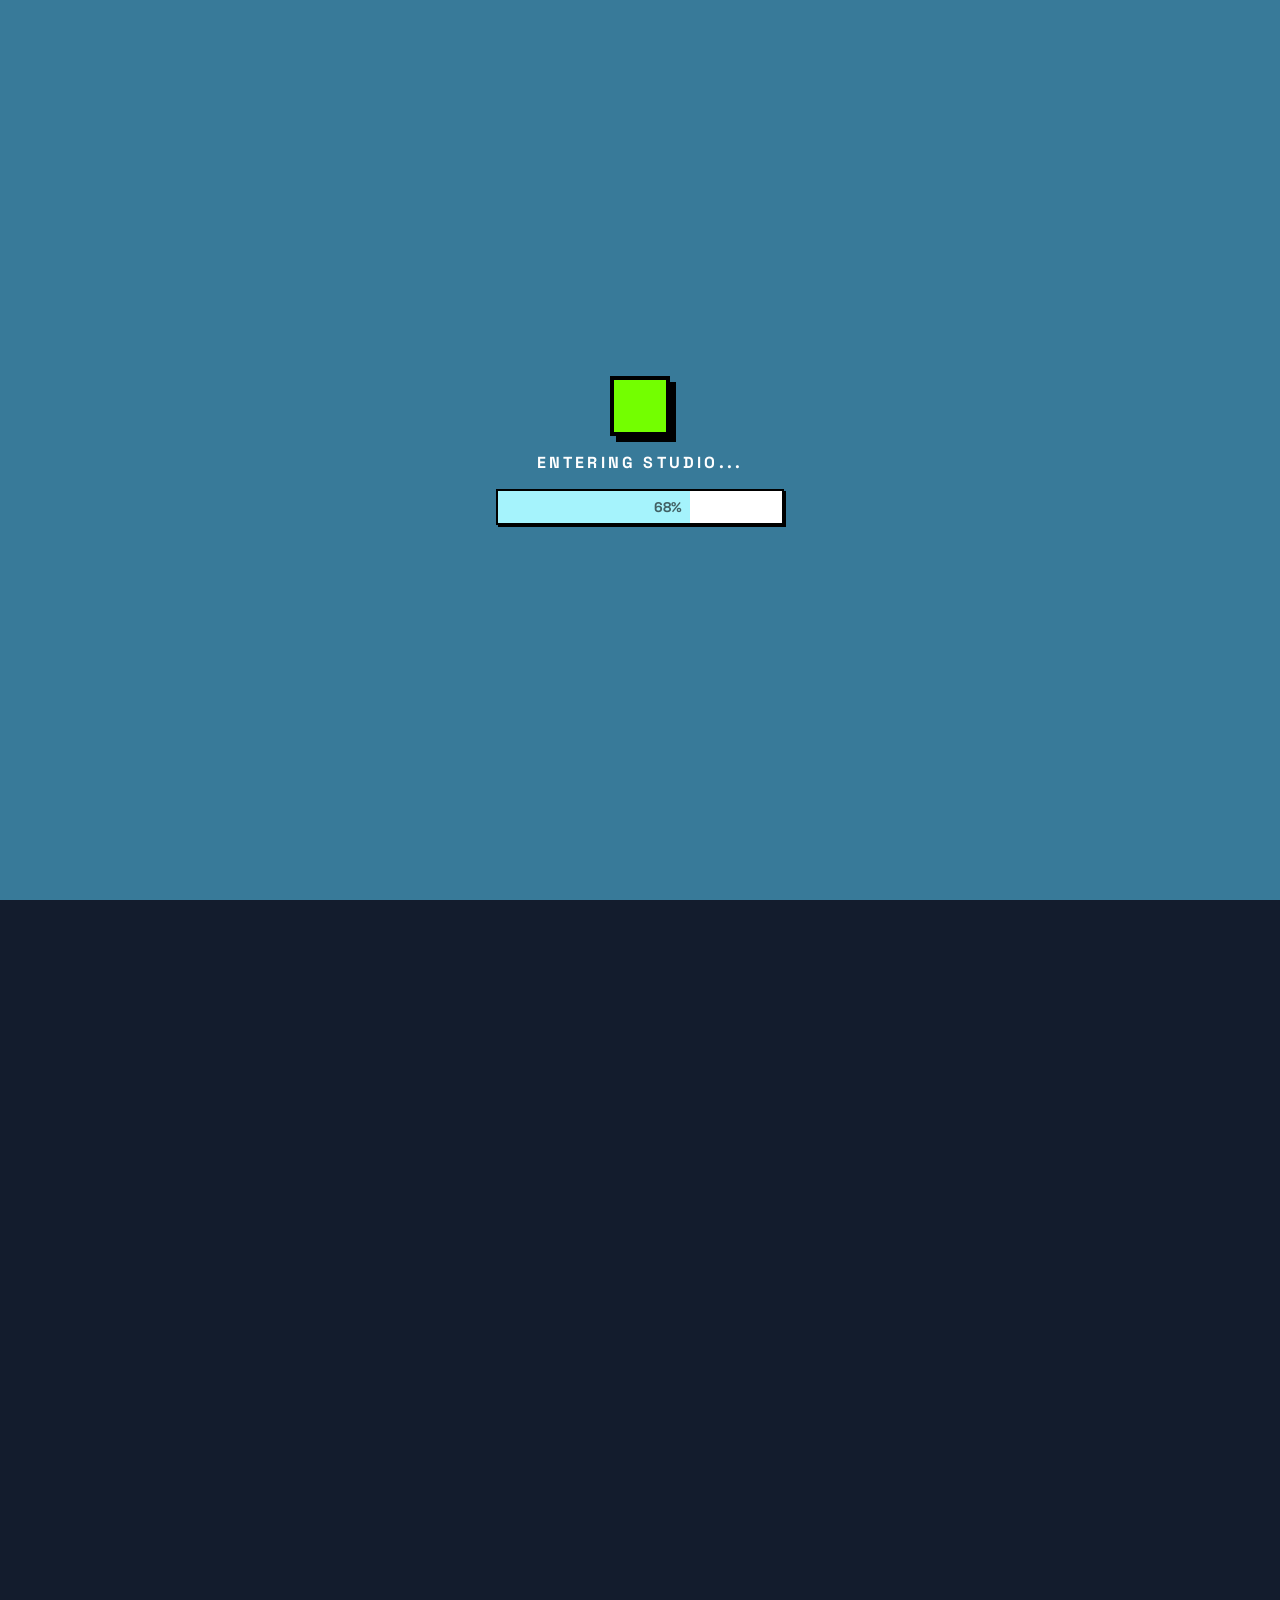
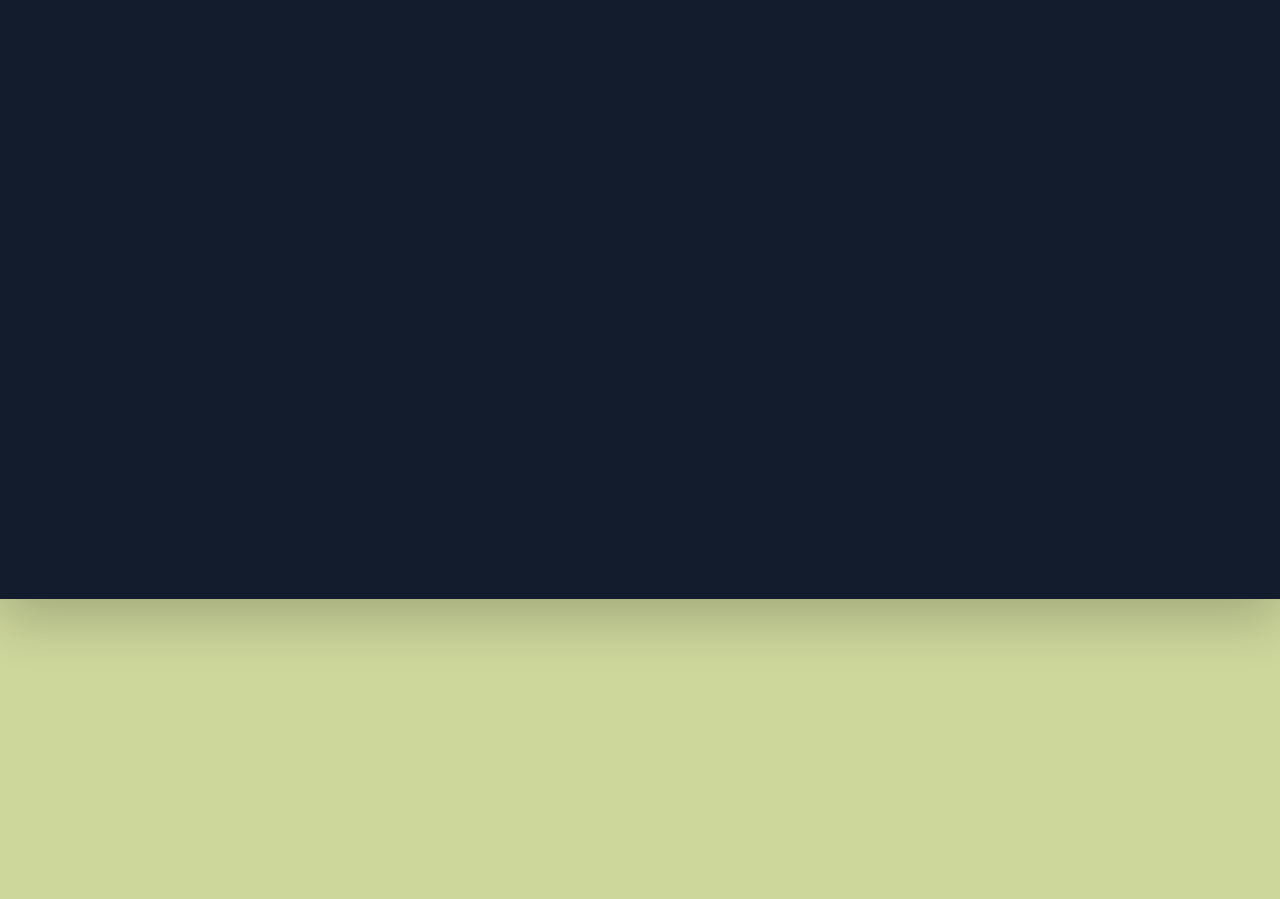
==== index.html @ a307bdae "IDK" ====
﻿<!DOCTYPE html>
<html lang="en">
  <head>
    <meta name="google-site-verification" content="u9baiUp4JVLy-SFsnrelzgeVWzptT3Sr8xDeEl2MJBs" />
    <meta charset="UTF-8" />
    <meta http-equiv="X-UA-Compatible" content="IE=edge" />
    <meta name="viewport" content="width=device-width, initial-scale=1.0" />
    <title>
      Amhattaya |- Your Digital Gift Platform
    </title>
    <meta name="application-name" content="Amhattaya" lang="en" />
    <meta name="description" content="Amhattaya is your one-stop digital gift platform for all your gifting needs." />
    <link rel="canonical" href="https://amhattaya.onrender.com/" />
    <link rel="icon" href="https://amhattaya.onrender.com/logo.png" type="image/png" />
    <link rel="apple-touch-icon" href="https://amhattaya.onrender.com/logo.png" type="image/png" />
    <!-- meta og tags -->
    <meta property="og:title" content="Amhattaya - Your Digital Gift Platform" />
    <meta property="og:site_name" content="Amhattaya" />
    <meta property="og:description" content="Amhattaya is your one-stop digital gift platform for all your gifting needs." />
    <meta property="og:image" content="https://amhattaya.onrender.com/logo.png" />
    <meta property="og:url" content="https://amhattaya.onrender.com/" />
    <meta property="og:type" content="website" />
   
    <!-- schema -->
    <script type="application/ld+json">
        {
            "@context": "https://schema.org",
            "@type": "WebSite",
            "name": "Amhattaya",
            "alternateName": ["အမှတ်တရ", "Moths"],
            "url": "https://amhattaya.onrender.com/",
            "description": "Create and share unique interactive 3D gifts, food boxes, and digital bouquets."
        }
    </script>
    <style>
        @import url('https://fonts.googleapis.com/css2?family=Space+Grotesk:wght@500;700;900&display=swap');

        @font-face {
            font-family: 'W30ArtHouse';
            src: url('fonts/W30ART HOUSE.TTF') format('truetype');
            font-weight: normal;
            font-style: normal;
        }

        * {
            box-sizing: border-box;
        }

        @keyframes slideUpFade {
            from { opacity: 0; transform: translateY(30px); }
            to { opacity: 1; transform: translateY(0); }
        }

        .animate-entry { 
            opacity: 0; 
            transform: translateY(30px);
        }
        .loaded .animate-entry { animation: slideUpFade 0.8s cubic-bezier(0.22, 1, 0.36, 1) forwards; }

        .scroll-reveal {
            opacity: 0;
            transform: translateY(40px);
            transition: all 0.8s cubic-bezier(0.22, 1, 0.36, 1);
        }
        .scroll-reveal.visible {
            opacity: 1;
            transform: translateY(0);
        }

        body {
            margin: 0;
            min-height: 100vh;
            font-family: 'Space Grotesk', sans-serif;
            background: #cdd69b;
            color: #111;
            overflow-x: hidden;
        }

        /* Loading Screen Styles from h1.html */
        #loading-screen {
            position: fixed;
            inset: 0;
            background: #387a99;
            z-index: 1000;
            display: flex;
            flex-direction: column;
            align-items: center;
            justify-content: center;
            transition: opacity 0.5s ease, visibility 0.5s;
        }
        .loader-box {
            position: relative;
            z-index: 1001;
        }
        .loader-box-inner {
            width: 60px;
            height: 60px;
            border: 4px solid black;
            background: #73ff00; 
            box-shadow: 6px 6px 0px 0px black;
            animation: loader-morph 2s infinite cubic-bezier(0.175, 0.885, 0.32, 1.275);
        }
        @keyframes loader-morph {
            0% { transform: rotate(0deg) scale(1); border-radius: 0%; background: #73ff00; box-shadow: 6px 6px 0px 0px black; clip-path: none; }
            20% { transform: rotate(72deg) scale(1.1); border-radius: 50% 0 50% 0; background: #ff00ff; box-shadow: 6px -6px 0px 0px black; clip-path: none; }
            40% { transform: rotate(144deg) scale(0.9); border-radius: 50%; background: #00ffff; box-shadow: -6px -6px 0px 0px black; clip-path: none; }
            60% { transform: rotate(216deg) scale(1.2); border-radius: 20%; background: #ff4d4d; clip-path: none; }
            80% { transform: rotate(288deg) scale(1.1); border-radius: 0 50% 0 50%; background: #ffff00; box-shadow: -6px 6px 0px 0px black; clip-path: none; }
            100% { transform: rotate(360deg) scale(1); border-radius: 0%; background: #73ff00; box-shadow: 6px 6px 0px 0px black; clip-path: none; }
        }
        
        /* Progress Bar Styles */
        .progress-container { width: 288px; max-width: 448px; border: 2px solid black; height: 36px; overflow: hidden; box-shadow: 2px 2px 0px rgba(0,0,0,1); background: white; position: relative; }
        .progress-fill { height: 100%; background-color: #a5f3fc; display: flex; align-items: center; justify-content: flex-end; transition: width 0.1s ease-out; }
        .progress-text { margin-right: 8px; font-weight: 700; opacity: 0.6; font-size: 14px; color: black; }
        body::before {
            content: '';
            position: fixed;
            inset: 0;
            background: #cdd69b; /* Matches the footer background */
            z-index: -2;
        }

        .page-shell {
            position: relative;
            z-index: 10;
            background: #ede4d6;
            margin-bottom: 300px;
            box-shadow: 0 20px 50px rgba(0,0,0,0.2);
            min-height: 100vh;
            overflow: hidden;
            transition: transform 0.6s cubic-bezier(0.22, 1, 0.36, 1), border-radius 0.6s ease;
            transform-origin: bottom center;
            transform: translateZ(0); /* Forces hardware acceleration and proper stacking */
            animation: slideUpFade 0.8s cubic-bezier(0.22, 1, 0.36, 1);
        }

        header {
            max-width: 1360px;
            margin: 0 auto;
            padding: 1.5rem 2rem;
            display: flex;
            justify-content: space-between;
            align-items: center;
        }

        header .logo-area h1 {
            font-family: 'Space Grotesk';
            font-size: 1rem !important;
            font-weight: 900;
            text-transform: uppercase;
            display: flex;
            align-items: center;
            gap: 0.5rem;
            z-index: 50;
        }
        header .logo-area h1 img {
            width: 6rem;
            height: 6rem;
        }

        .myanmar-text {
            font-family: 'W30ArtHouse', sans-serif;
            font-size: 2.2rem;
            text-transform: none;
            font-weight: normal;
        }

        /* Dropdown Navigation Styling */
        .nav-container {
            position: relative;
            display: flex;
            gap: 1.2rem;
            font-size: 0.82rem;
            font-weight: 700;
            letter-spacing: 0.14em;
            text-transform: uppercase;
            position: relative;
            z-index: 50;
        }

        .dropdown {
            position: relative;
            display: inline-block;
        }

        .dropdown-trigger {
            cursor: pointer;
            display: flex;
            align-items: center;
            gap: 4px;
        }
        .dropdown-trigger::after { 
            content: '▼'; 
            font-size: 1rem; 
            transition: transform 0.3s; 
        }
        .dropdown.active .dropdown-trigger::after {
            transform: rotate(180deg);
        }

        .dropdown-menu {
            display: none;
            position: absolute;
            top: 100%;
            left: 0;
            background: white;
            border: 2px solid black;
            box-shadow: 4px 4px 0px 0px black;
            z-index: 100;
            min-width: 160px;
            margin-top: 10px;
            opacity: 0;
            visibility: hidden;
            transform: translateY(10px);
            transition: all 0.3s cubic-bezier(0.23, 1, 0.32, 1);
        }

        .dropdown.active .dropdown-menu {
            display: block;
            opacity: 1;
            visibility: visible;
            transform: translateY(0);
        }

        .dropdown-item {
            padding: 10px 15px;
            display: block;
            text-decoration: none;
            color: black;
            border-bottom: 1px solid #eee;
            transition: background 0.2s;
        }
        .dropdown-item:last-child { 
            border-bottom: none; 
        }

        .dropdown-item:hover {
            background: #d2fc8d;
            border: solid 2px black;
        }

        .navbar {
            display: flex;
            gap: 1.2rem;
            font-size: 0.82rem;
            font-weight: 700;
            letter-spacing: 0.14em;
            text-transform: uppercase;
            position: relative;
            z-index: 50;
        }
        
        .navbar a {
            text-decoration: none;
            color: inherit;
        }

        .navbar .active-link { 
            color: #8ec639; 
        }


        .hero-wrapper {
            max-width: 1360px;
            margin: 0 auto;
            padding: 1rem 2rem 0;
        }

        .hero-card {
            position: relative;
            padding: 2rem 1.5rem 3rem;
            background: transparent;
            text-align: left;
            display: flex;
            align-items: center;
            justify-content: space-between;
        }

        .hero-card::before {
            content: '';
            position: absolute;
            inset: 0;
            background-image: linear-gradient(rgba(0,0,0,0.04) 1px, transparent 1px), linear-gradient(90deg, rgba(0,0,0,0.04) 1px, transparent 1px);
            background-size: 70px 70px;
            opacity: 0.6;
            pointer-events: none;
        }

        .hero-content {
            position: relative;
            z-index: 10;
            max-width: 100%;
        }

        .hero-copy-top {
            display: flex;
            font-size: 0.85rem;
            letter-spacing: 0.24em;
            text-transform: uppercase;
            font-weight: 700;
            color: #111;
            opacity: 0.88;
            margin-bottom: 0.5rem;
        }

        .hero-title {
            margin: 0;
            font-size: clamp(2.4rem, 5vw, 4.2rem);
            line-height: 0.95;
            text-transform: uppercase;
            font-weight: 1000;
            letter-spacing: 0.12em;
            margin-bottom: 1.4rem;
        }

        .hero-title .title-sm {
            display: block;
            font-size: 0.6em;
            letter-spacing: 0.38em;
            margin-bottom: 0.2rem;
        }

        .hero-text {
            max-width: 760px;
            margin: 0 0 2rem;
            font-size: 1rem;
            line-height: 1.75;
            letter-spacing: 0.02em;
            color: #111;
            opacity: 0.9;
        }

        .hero-actions {
            display: flex;
            gap: 1.25rem;
            flex-wrap: wrap;
            justify-content: flex-start;
        }

        .hero-button {
            position: relative;
            border: 2px solid #111;
            padding: 1.25rem 3.5rem 1.25rem 4.5rem;
            border-radius: 18px;
            background: #d2fc8d;
            color: #111;
            font-weight: 900;
            text-transform: uppercase;
            letter-spacing: 0.08em;
            box-shadow: 6px 6px 0 0 rgba(0,0,0,0.18);
            font-size: 1.1rem;
            cursor: pointer;
            transition: transform 0.15s ease;
        }

        .hero-button::before {
            content: '+';
            position: absolute;
            left: 1.25rem;
            top: 50%;
            transform: translateY(-50%);
            width: 2.5rem;
            height: 2.5rem;
            border-radius: 999px;
            display: grid;
            place-items: center;
            background: #ebeee7;
            border: 2px solid #111;
            color: #111;
            font-weight: 900;
        }

        .hero-button:hover {
            transform: translateY(-2px);
        }

        .hero-visual {
            position: absolute;
            right: -20px;
            top: 50%;
            transform: translateY(-50%);
            width: 45%;
            z-index: 5;
            pointer-events: none;
            filter: drop-shadow(20px 20px 0px rgba(0,0,0,0.05));
        }

        @keyframes float {
            0%, 100% { transform: translateY(-50%) rotate(0deg); }
            50% { transform: translateY(-55%) rotate(3deg); }
        }

        .hero-bottom-wave {
            width: 100%;
            margin-top: -1px;
            overflow: hidden;
            line-height: 0;
        }

        .hero-bottom-wave svg {
            width: calc(100% + 1.3px);
            height: 160px;
        }

        .hero-bottom-wave path {
            fill: #131c2d;
        }

        .dark-section {
            background: #131c2d;
            padding: 4rem 1rem 2.5rem;
            position: relative;
            z-index: 2;
        }

        .dark-container {
            max-width: 1360px;
            margin: 0 auto;
            display: grid;
            gap: 3rem;
        }

        .feature-row {
            display: grid;
            grid-template-columns: 1fr 1fr;
            gap: 2rem;
            align-items: center;
        }

        .feature-panel {
            position: relative;
            padding: 1rem 0;
        }

        .feature-panel h2 {
            margin: 0 0 1.2rem;
            font-size: clamp(2rem, 2.8vw, 2.8rem);
            font-weight: 900;
            letter-spacing: 0.14em;
            text-transform: uppercase;
            color: #fff;
        }

        .feature-panel p {
            margin: 0 0 1.75rem;
            line-height: 1.75;
            color: rgba(255, 255, 255, 0.88);
            max-width: 560px;
        }

        .cta {
            display: inline-flex;
            align-items: center;
            gap: 0.75rem;
            padding: 1rem 1.4rem;
            border-radius: 16px;
            border: 2px solid #fff;
            background: #fff;
            color: #111;
            font-weight: 900;
            text-transform: uppercase;
            letter-spacing: 0.06em;
            text-decoration: none;
            box-shadow: 6px 6px 0 0 rgba(0,0,0,0.18);
            transition: transform 0.15s ease;
        }

        .cta:hover {
            background-color: #c7b;
            transform: translateY(-2px);
        }

        .cta .material-symbols-outlined {
            width: 32px;
            height: 32px;
            border: 2px solid #111;
            border-radius: 50%;
            font-size: 20px;
            margin-left: 8px;
            display: flex;
            align-items: center;
            justify-content: center;
            transition: all 0.3s ease;
        }

        .cta:hover .material-symbols-outlined {
            transform: translate(2px, -2px);
        }

        .feature-card {
            position: relative;
            padding: 1rem;
            background: #f3e7d9;
            max-width: 350px;
            max-height: 250px;
            margin: 0 auto;
            border: 2px solid #000;
            border-radius: 30px;
            box-shadow: 10px 10px 0 0 rgba(190, 187, 7, 0.932);
            display: flex;
            justify-content: center;
            align-items: center;
        }

        .feature-card img {
            width: 350px;
            height: auto;
            position: relative;
            object-fit: contain;
            bottom: 50px;
            z-index: 10;
        }

        .feature-card::after {
            content: '+';
            position: absolute;
            left: 1.25rem;
            bottom: 1.25rem;
            width: 2.25rem;
            height: 2.25rem;
            display: grid;
            place-items: center;
            border-radius: 999px;
            background: #fff;
            border: 2px solid #000;
            color: #111;
            font-weight: 900;
        }

        .feature-row.reverse .feature-card {
            order: 2;
        }

        .feature-row.reverse .feature-panel {
            order: 1;
        }

        /* Mobile Menu Toggle */
        .menu-toggle {
            display: none;
            width: 45px;
            height: 45px;
            background: #73ff00;
            border: 3px solid black;
            box-shadow: 4px 4px 0px 0px black;
            cursor: pointer;
            z-index: 1001;
            flex-direction: column;
            gap: 5px;
            align-items: center;
            justify-content: center;
        }

        .menu-toggle span { 
            width: 25px;
            height: 4px;
            background: black;
            display: block;
            transition: 0.3s;
        }

        .menu-toggle.active span:nth-child(1) { transform: translateY(9px) rotate(45deg); }
        .menu-toggle.active span:nth-child(2) { opacity: 0; }
        .menu-toggle.active span:nth-child(3) { transform: translateY(-9px) rotate(-45deg); }


        @media (max-width: 1080px) {
            .feature-row,
            .studio-grid {
                grid-template-columns: 1fr;
            }

            .feature-row.reverse .feature-card,
            .feature-row.reverse .feature-panel {
                order: unset;
            }

            .studio-grid {
                gap: 1.5rem;
            }
        }

        @media (max-width: 720px) {
            .menu-toggle { display: flex; }
            
            .navbar {
                position: fixed;
                top: 0;
                right: -100%;
                height: 100vh;
                width: 250px;
                background: white;
                border-left: 4px solid black;
                flex-direction: column;
                padding: 80px 30px;
                z-index: 1000;
                transition: 0.4s;
            }

            .navbar.active { right: 0; }
            
            .dropdown-menu {
                position: static;
                opacity: 1;
                visibility: visible;
                transform: none;
                box-shadow: none;
                border: none;
                padding-left: 15px;
            }

            .hero-card {
                padding: 2rem 1.5rem 3rem;
                border: none;
                background: transparent;
                box-shadow: none;
                border-radius: 0;
                margin: 0;
            }

            .hero-actions {
                width: 100%;
            }

            .hero-button {
                width: 100%;
                justify-content: center;
                padding: 1rem 2.2rem;
                font-size: 0.85rem;
            }
            .hero-card {
                flex-direction: column;
                align-items: flex-start;
                text-align: left;
            }
            .hero-content {
                max-width: 100%;
            }
            .hero-visual {
                position: relative;
                right: 0;
                top: 0;
                transform: none !important;
                width: 220px;
                margin: 1rem 0;
                order: -1; /* This won't work alone, we need to adjust the DOM or use grid */
                animation: float 6s ease-in-out infinite;
            }
            .hero-button::before {
                width: 2rem; height: 2rem; left: 1rem;
            }

            .feature-panel,
            .feature-card,
            .studio-section {
                padding: 1.75rem;
            }

            .studio-box {
                min-height: 240px;
            }

            .flower-row {
                justify-content: center;
            }
            /* Reordering for mobile */
            .hero-content {
                display: flex;
                flex-direction: column;
            }
            .hero-title { order: 1; }
            .hero-visual { order: 2; position: relative; margin: 1rem 0; width: 220px; }
            .hero-text { order: 3; }
            .hero-actions { order: 4; }
            .page-shell {
                margin-bottom: 0;
            }
            footer {
                position: fixed; height: 250px;
            }
            footer .footer-content {
                padding: 0 20px;
            }
            footer p {
                margin-bottom: 2rem !important;
            }
            .page-shell { margin-bottom: 250px; }
        }

        .studio-section {
            text-align: center;
            padding: 4rem 2rem;
            background: rgba(255, 255, 255, 0.03);
            border: 2px dashed rgba(255, 255, 255, 0.1);
            border-radius: 40px;
            margin-top: 2rem;
        }

        .studio-grid {
            display: grid;
            grid-template-columns: repeat(auto-fit, minmax(280px, 1fr));
            gap: 2rem;
            margin-top: 3rem;
        }

        .studio-box {
            background: rgba(255, 255, 255, 0.05);
            border: 2px solid rgba(255, 255, 255, 0.1);
            border-radius: 24px;
            padding: 2rem;
            min-height: 200px;
            display: flex;
            flex-direction: column;
            justify-content: center;
            align-items: center;
            transition: all 0.3s ease;
        }

        .studio-box:hover {
            background: rgba(255, 255, 255, 0.08);
            transform: translateY(-5px);
        }

        /* Horizontal Spin Animation for Meanings */
        .meaning-ticker {
            background: #131c2d;
            padding: 2rem 0;
            overflow: hidden;
            border-top: 2px solid rgba(255,255,255,0.1);
            border-bottom: 2px solid rgba(255,255,255,0.1);
            display: flex;
        }

        .ticker-track {
            display: flex;
            gap: 4rem;
            animation: ticker-scroll 40s linear infinite;
            white-space: nowrap;
        }

        .ticker-item {
            display: flex;
            align-items: center;
            gap: 1rem;
            color: #fff;
            font-weight: 900;
            text-transform: uppercase;
            letter-spacing: 0.1em;
            font-size: 0.9rem;
        }

        .ticker-item img {
            width: 80px;
            height: 80px;
            object-fit: contain;
        }

        @keyframes ticker-scroll {
            0% { transform: translateX(0); }
            100% { transform: translateX(-50%); }
        }

        .neo-divider {
            height: 60px;
            background: #73ff00;
            border-top: 4px solid #000;
            border-bottom: 4px solid #000;
            display: flex;
            align-items: center;
            justify-content: center;
            overflow: hidden;
            transform: rotate(-1.5deg) scale(1.1);
            margin: 4rem -2rem;
            z-index: 10;
            position: relative;
        }

        footer {
            position: fixed; bottom: 0; width: 100%; height: 300px;
            background: #cdd69b; text-align: center; z-index: 1;
            display: flex; align-items: center; justify-content: center;
            opacity: 0; visibility: hidden; transition: opacity 0.4s ease, visibility 0.4s;
        }
        .footer-tag { padding: 8px 20px; display: inline-block; font-weight: 900; color: black; text-transform: uppercase; font-size: 0.75rem; }
        .footer-visible .page-shell {
            transform: scale(0.92) translateY(-20px);
            border-bottom-left-radius: 40px;
            border-bottom-right-radius: 40px;
        }
        .footer-visible footer { opacity: 1; visibility: visible; transition-delay: 0.5s;
        }
    </style>
  </head>
<body>
    <div id="loading-screen">
        <div class="loader-box mb-8">
            <div class="loader-box-inner"></div>
        </div>
        <p style="font-weight: 900; text-transform: uppercase; letter-spacing: 0.2em; color: white; margin-top: 1rem;">Entering Studio...</p>
        <div class="progress-container mt-4">
            <div id="progress-bar-fill" class="progress-fill" style="width: 0%">
                <span id="progress-percentage" class="progress-text">0%</span>
            </div>
        </div>
    </div>

    <div class="page-shell">
        <header>
            <div class="logo-area animate-entry" style="animation-delay: 0.1s; cursor:pointer" onclick="location.href='index.html'">
                <h1><img src="logo.svg" alt="Logo" class="w-6 h-6 inline-block mr-2"><span class="myanmar-text">trSwfw&</span></h1>
            </div>
            <button class="menu-toggle animate-entry" id="menuToggle" style="animation-delay: 0.2s;">
                <span></span><span></span><span></span>
            </button>
            <nav class="navbar animate-entry" id="navMenu" style="animation-delay: 0.2s;">
                <a href="index.html" class="active-link">Home</a>
                <div class="dropdown" id="servicesDropdown"> 
                    <span class="dropdown-trigger" onclick="toggleDropdown(event)">Services</span>
                    <div class="dropdown-menu"> 
                        <a href="bouquet.html" class="dropdown-item">Bouquet Studio</a>
                        <a href="foodbox.html" class="dropdown-item">Food Box Studio</a>
                    </div> 
                </div>
                <a href="about.html" class="nav-link">About</a>
                <a href="feedback.html" class="nav-link">Feedback</a>
            </nav>
        </header>

        <section class="hero-wrapper animate-entry" style="animation-delay: 0.3s;">
            <div class="hero-card">
                <div class="hero-content">
                    <div class="hero-copy-top"></div> 
                    <h1 class="hero-title"><span class="title-sm">Amhattaya</span>Digital Gift Platform</h1>
                    <img src="hero.svg" alt="Hero Visual" class="hero-visual">
                    <p class="hero-text">Amhattaya is your premier destination for creating and sending digital gifts that bring joy and connection to your loved ones.</p>
                    <div class="hero-actions">
                        <button class="hero-button" onclick="unlockAndScroll()">Create Now</button>
                    </div>
                </div>
            </div>
        </section>

        <div class="hero-bottom-wave animate-entry" style="animation-delay: 0.4s;">
            <svg viewBox="0 0 1440 160" preserveAspectRatio="none" xmlns="http://www.w3.org/2000/svg">
                <path d="M0,60 C240,180 480,0 720,80 C960,160 1200,20 1440,100 L1440,160 L0,160 Z"></path>
            </svg>
        </div>

        <section class="dark-section" id="studio-panel">
            <div class="dark-container animate-entry" style="animation-delay: 0.5s;">
                
                <!-- Flower Meaning Ticker -->
                <div class="meaning-ticker scroll-reveal">
                    <div class="ticker-track">
                        <!-- First Set -->
                        <div class="ticker-item"><img src="rose.svg"></div>
                        <div class="ticker-item"><img src="sunflower.svg"></div>
                        <div class="ticker-item"><img src="tulip.svg"></div>
                        <div class="ticker-item"><img src="lily.svg"></div>
                        <div class="ticker-item"><img src="orchid.svg"></div>
                        <div class="ticker-item"><img src="daisy.svg"></div>
                        <div class="ticker-item"><img src="carnation.svg"></div>
                        <!-- Duplicate for Seamless Loop -->
                        <div class="ticker-item"><img src="rose.svg"></div>
                        <div class="ticker-item"><img src="sunflower.svg"></div>
                        <div class="ticker-item"><img src="tulip.svg"></div>
                        <div class="ticker-item"><img src="lily.svg"></div>
                        <div class="ticker-item"><img src="orchid.svg"></div>
                        <div class="ticker-item"><img src="daisy.svg"></div>
                        <div class="ticker-item"><img src="carnation.svg"></div>
                        <!-- Extra set for large screens -->
                        <div class="ticker-item"><img src="rose.svg"></div>
                        <div class="ticker-item"><img src="sunflower.svg"></div>
                        <div class="ticker-item"><img src="tulip.svg"></div>
                    </div>
                </div>

                <div class="feature-row scroll-reveal">
                    <div class="feature-card"><img src="rose.png" alt="Bouquet illustration"></div>
                    <div class="feature-panel">
                        <h2>Bouquet Studio</h2>
                        <p>A place where you can create beautiful digital bouquets for your loved ones.</p>
                        <a href="bouquet.html" class="cta">Create Bouquet <span class="material-symbols-outlined">arrow_outward</span></a>
                    </div>
                </div>

                <!-- Divider -->
                <div class="scroll-reveal" z-index="1" style="max-width: 80%; margin: 2rem auto; height: 4px; background: #ff9800; border-radius: 2px;"></div>

                <!-- Food Meaning Ticker -->
                <div class="meaning-ticker scroll-reveal">
                    <div class="ticker-track" style="animation-direction: reverse; animation-duration: 35s;">
                        <div class="ticker-item"><img src="fries.svg"></div>
                        <div class="ticker-item"><img src="cake.svg"></div>
                        <div class="ticker-item"><img src="apple.svg"></div>
                        <div class="ticker-item"><img src="soda.svg"></div>
                        <div class="ticker-item"><img src="bread.svg"></div>
                        <div class="ticker-item"><img src="strawberry.svg"></div>
                        <div class="ticker-item"><img src="milo.svg"></div>
                        <!-- Duplicate -->
                        <div class="ticker-item"><img src="fries.svg"></div>
                        <div class="ticker-item"><img src="cake.svg"></div>
                        <div class="ticker-item"><img src="apple.svg"></div>
                        <div class="ticker-item"><img src="soda.svg"></div>
                        <div class="ticker-item"><img src="bread.svg"></div>
                    </div>
                </div>

                <div class="feature-row reverse scroll-reveal">
                    <div class="feature-card" style="box-shadow: 10px 10px 0 0 #3b82f6;"><img src="bread2.svg" alt="Food box illustration"></div>
                    <div class="feature-panel">
                        <h2>Food Box Studio</h2>
                        <p>Create personalized food boxes for your loved ones with our easy-to-use studio.</p>
                        <a href="foodbox.html" class="cta">Create Food Box <span class="material-symbols-outlined">arrow_outward</span></a>
                    </div>
                </div>

                <div class="studio-section scroll-reveal">
                    <h2 style="font-size: 2rem; font-weight: 900; text-transform: uppercase; letter-spacing: 0.1em; margin-bottom: 1rem; color: rgba(205, 214, 155, 0.7);">More Services Coming Soon</h2>
                    <p style="max-width: 600px; margin: 0 auto; color: rgba(205, 214, 155, 0.7);">We are constantly working on new interactive experiences to help you share joy with your loved ones. Stay tuned for more digital gift services.</p>
                </div>
            </div>
        </section>
    </div> <!-- Close page-shell BEFORE the footer -->

    <footer>
        <div class="footer-content scroll-reveal">
            <div class="footer-tag-2 mb-1" style="color: black;"> Amhattaya © 2026</div>
            <p style="color: rgba(0, 0, 0, 0.6); font-size: 0.8rem; margin-top: 1rem; font-weight: 700; text-transform: uppercase; letter-spacing: 0.1em;">
                 Your Digital Gift Platform | Created by The Moths
            </p>
            <p style="color: rgba(0, 0, 0, 0.5); font-size: 0.65rem; margin-bottom: 5rem; font-weight: 500; text-transform: uppercase; letter-spacing: 0.05em;">
                © 2026 Amhattaya. Visual identity and interactive elements by The Moth Studio. Stay Close to the light. All rights reserved.
            </p>
        </div>
    </footer>

    <script>
        window.addEventListener('load', () => {
            const loaderScreen = document.getElementById('loading-screen');
            const bar = document.getElementById('progress-bar-fill');
            const percentText = document.getElementById('progress-percentage');
            let progress = 0;
            
            const interval = setInterval(() => {
                progress += Math.random() * (progress > 80 ? 2 : 15);
                if (progress >= 100) {
                    progress = 100;
                    clearInterval(interval);
                    percentText.classList.replace('font-bold', 'font-black');
                    percentText.style.opacity = "1";
                    setTimeout(() => {
                        loaderScreen.style.opacity = '0';
                        loaderScreen.style.visibility = 'hidden';
                        document.body.classList.add('loaded');
                    }, 400);
                }
                bar.style.width = progress + '%';
                percentText.textContent = Math.round(progress) + '%';
            }, 150);
        });

        const observerOptions = { threshold: 0.15 };
        const observer = new IntersectionObserver((entries) => {
            entries.forEach(entry => {
                if (entry.isIntersecting) {
                    entry.target.classList.add('visible');
                }
            });
        }, observerOptions);

        document.querySelectorAll('.scroll-reveal').forEach(el => {
            observer.observe(el);
        });

        const menuToggle = document.getElementById('menuToggle');
        const navMenu = document.getElementById('navMenu');
        const servicesDropdown = document.getElementById('servicesDropdown');

        function toggleDropdown(e) {
            e.stopPropagation();
            servicesDropdown.classList.toggle('active');
        }

     
        window.addEventListener('click', () => {
            servicesDropdown.classList.remove('active');
        });

        function unlockAndScroll() {
            document.getElementById('studio-panel').scrollIntoView({ behavior: 'smooth' });
        }

        menuToggle.addEventListener('click', () => {
            menuToggle.classList.toggle('active');
            navMenu.classList.toggle('active');
        });

        window.addEventListener('scroll', () => {
            const atBottom = (window.innerHeight + window.scrollY) >= document.body.offsetHeight - 10;
            document.body.classList.toggle('footer-visible', atBottom);
        }, { passive: true });
    </script>
</body>
</html>
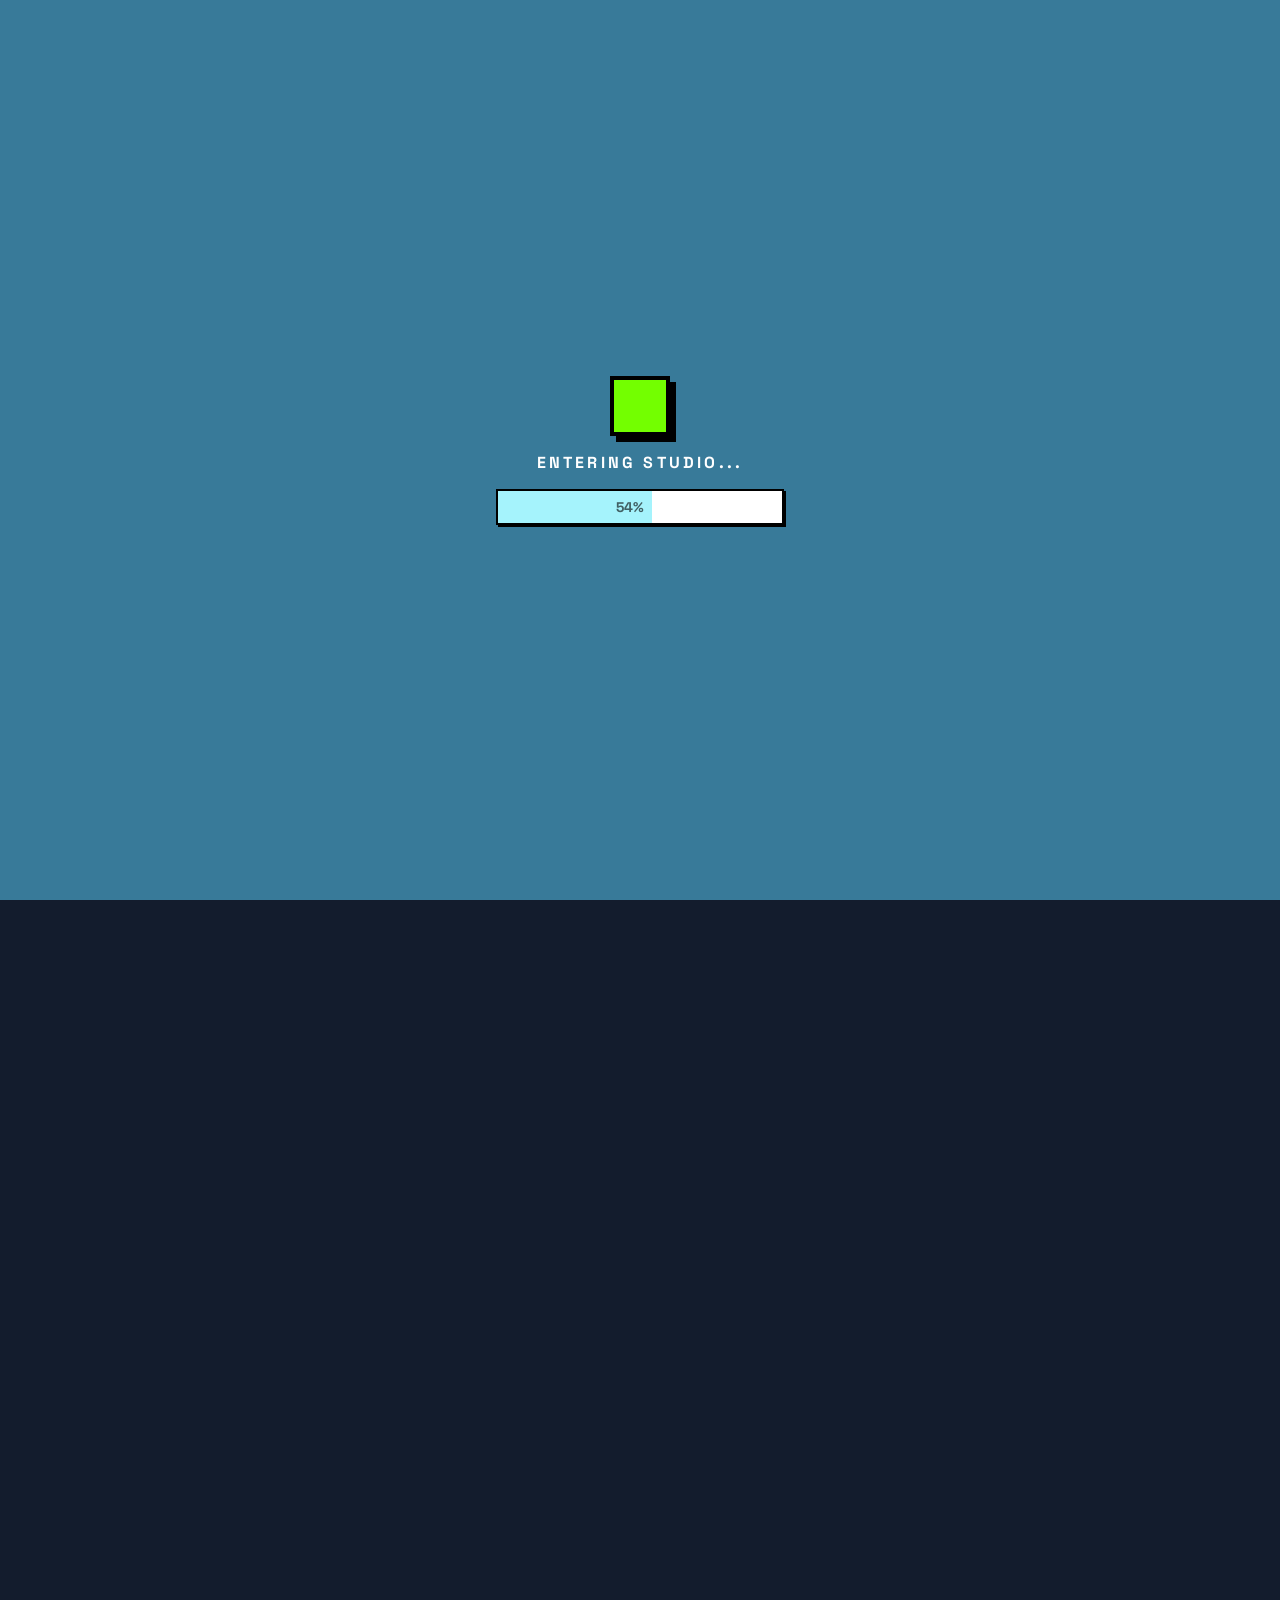
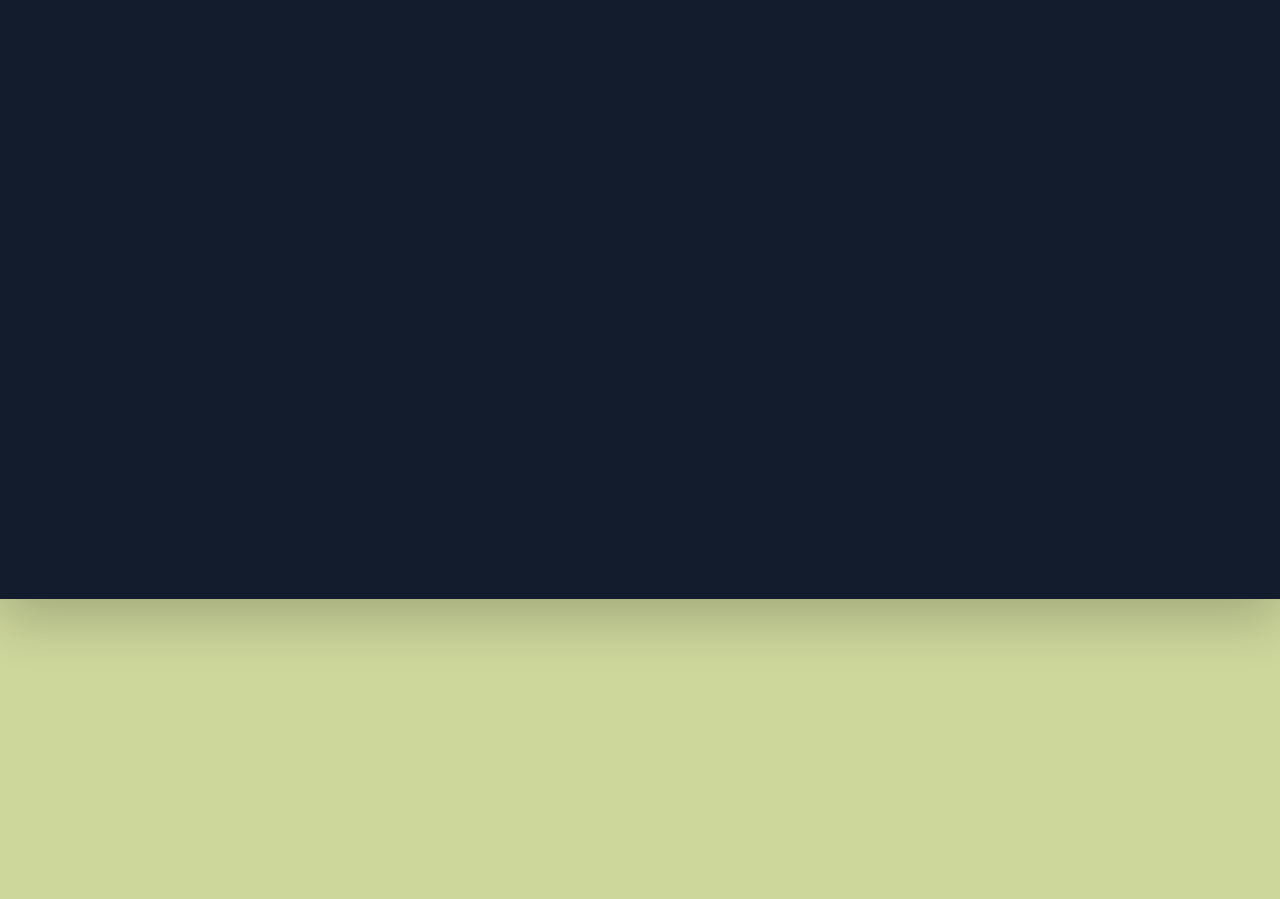
==== commit 28716630: "Modify title and enhance SEO with Twitter tags Updated the title and added Twitter meta tags for bet" ====
--- a/index.html
+++ b/index.html
@@ -1,13 +1,12 @@
-﻿<!DOCTYPE html>
+<!DOCTYPE html>
 <html lang="en">
   <head>
+    <meta name="robots" content="index, follow" />
     <meta name="google-site-verification" content="u9baiUp4JVLy-SFsnrelzgeVWzptT3Sr8xDeEl2MJBs" />
     <meta charset="UTF-8" />
     <meta http-equiv="X-UA-Compatible" content="IE=edge" />
     <meta name="viewport" content="width=device-width, initial-scale=1.0" />
-    <title>
-      Amhattaya |- Your Digital Gift Platform
-    </title>
+    <title>Amhattaya | Digital Gift Platform</title>
     <meta name="application-name" content="Amhattaya" lang="en" />
     <meta name="description" content="Amhattaya is your one-stop digital gift platform for all your gifting needs." />
     <link rel="canonical" href="https://amhattaya.onrender.com/" />
@@ -21,6 +20,12 @@
     <meta property="og:url" content="https://amhattaya.onrender.com/" />
     <meta property="og:type" content="website" />
    
+    <!-- twitter tags -->
+    <meta name="twitter:card" content="summary_large_image" />
+    <meta name="twitter:title" content="Amhattaya - Your Digital Gift Platform" />
+    <meta name="twitter:description" content="Amhattaya is your one-stop digital gift platform for all your gifting needs." />
+    <meta name="twitter:image" content="https://amhattaya.onrender.com/logo.png" />
+
     <!-- schema -->
     <script type="application/ld+json">
         {
@@ -1003,4 +1008,4 @@
         }, { passive: true });
     </script>
 </body>
-</html>+</html>
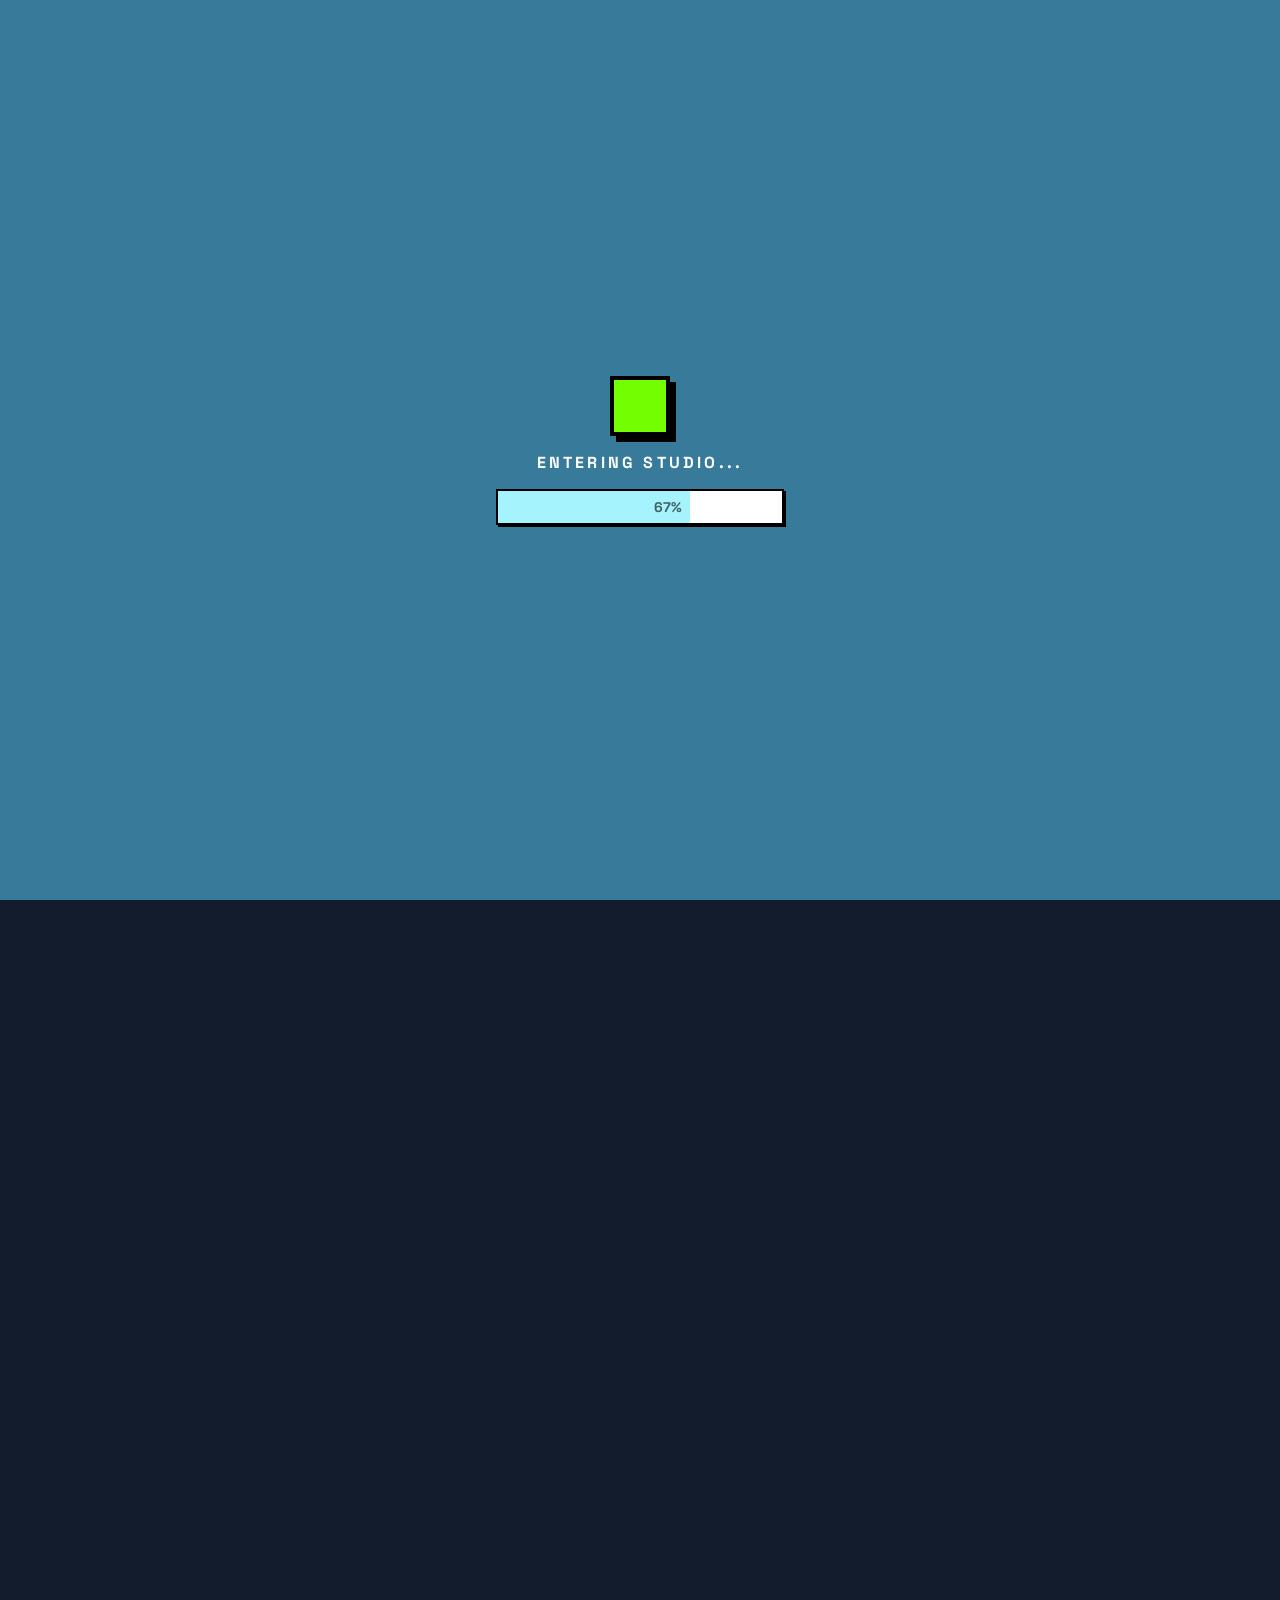
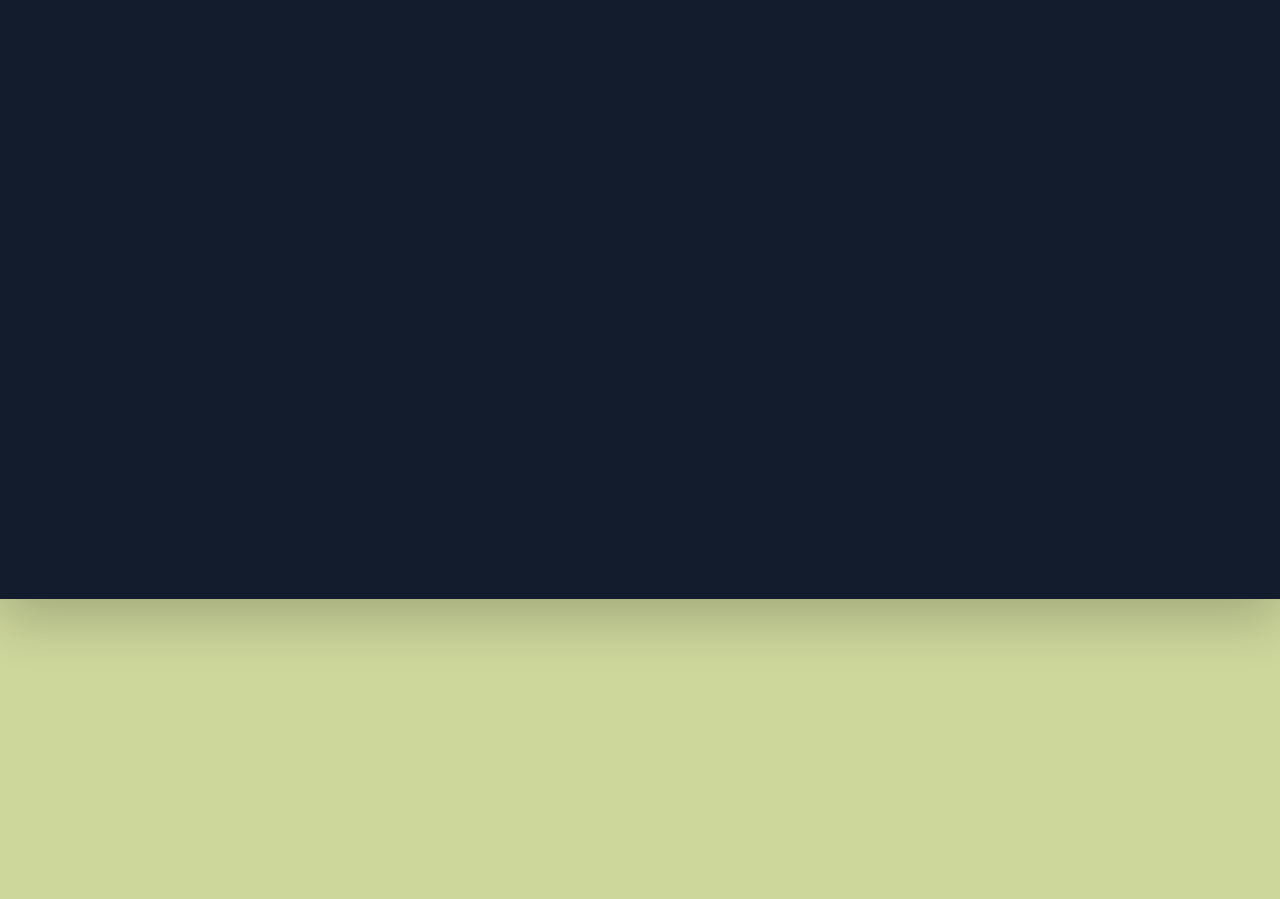
==== commit a18c6755: "ico" ====
--- a/index.html
+++ b/index.html
@@ -1,4 +1,4 @@
-<!DOCTYPE html>
+﻿<!DOCTYPE html>
 <html lang="en">
   <head>
     <meta name="robots" content="index, follow" />
@@ -9,6 +9,7 @@
     <title>Amhattaya | Digital Gift Platform</title>
     <meta name="application-name" content="Amhattaya" lang="en" />
     <meta name="description" content="Amhattaya is your one-stop digital gift platform for all your gifting needs." />
+    <link rel="icon" type="image/x-icon" href="https://amhattaya.onrender.com/logo.ico" />
     <link rel="canonical" href="https://amhattaya.onrender.com/" />
     <link rel="icon" href="https://amhattaya.onrender.com/logo.png" type="image/png" />
     <link rel="apple-touch-icon" href="https://amhattaya.onrender.com/logo.png" type="image/png" />
@@ -19,6 +20,8 @@
     <meta property="og:image" content="https://amhattaya.onrender.com/logo.png" />
     <meta property="og:url" content="https://amhattaya.onrender.com/" />
     <meta property="og:type" content="website" />
+
+    <link rel="stylesheet" href="https://fonts.googleapis.com/css2?family=Material+Symbols+Outlined:opsz,wght,FILL,GRAD@24,400,0,0" />
    
     <!-- twitter tags -->
     <meta name="twitter:card" content="summary_large_image" />
@@ -1008,4 +1011,4 @@
         }, { passive: true });
     </script>
 </body>
-</html>
+</html>
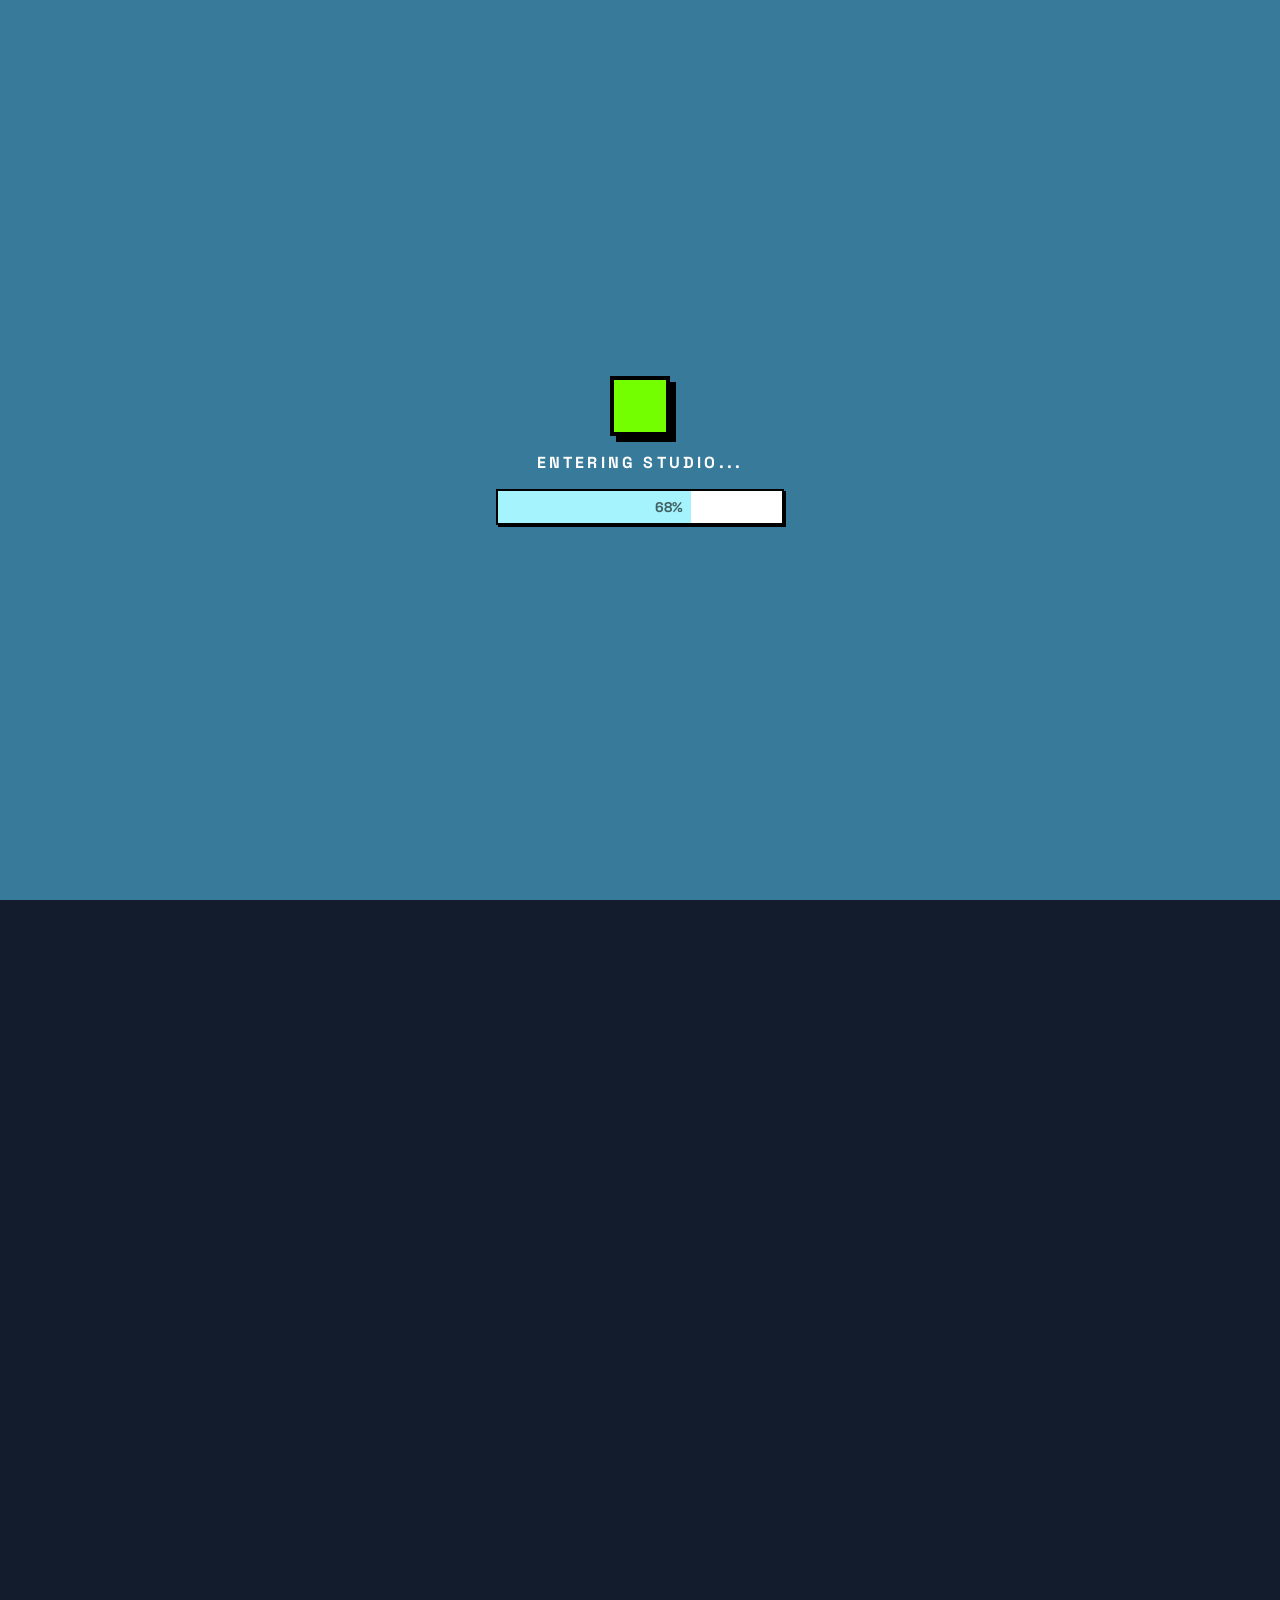
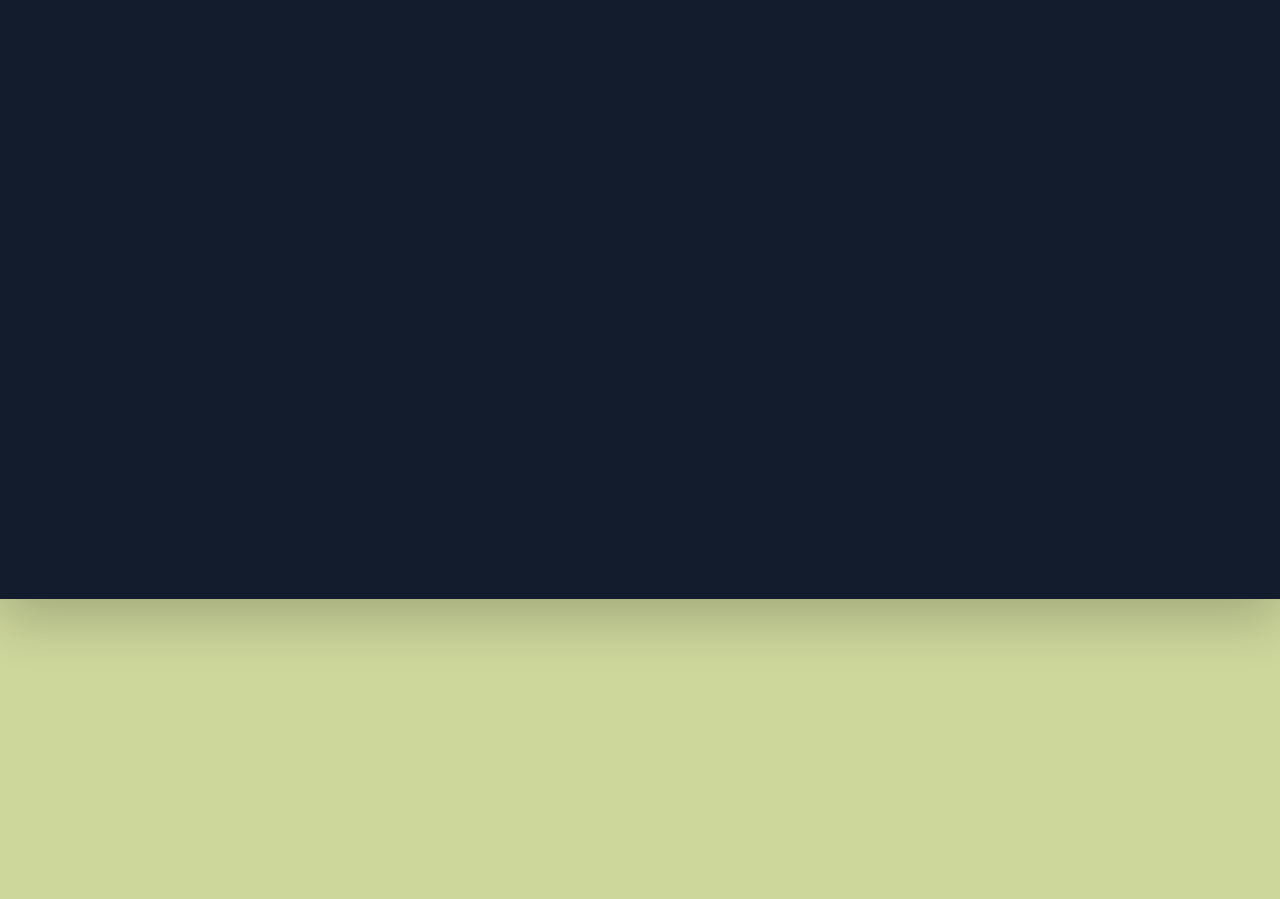
==== commit 86c62e06: "df" ====
--- a/index.html
+++ b/index.html
@@ -1,4 +1,4 @@
-﻿<!DOCTYPE html>
+<!DOCTYPE html>
 <html lang="en">
   <head>
     <meta name="robots" content="index, follow" />
@@ -6,13 +6,13 @@
     <meta charset="UTF-8" />
     <meta http-equiv="X-UA-Compatible" content="IE=edge" />
     <meta name="viewport" content="width=device-width, initial-scale=1.0" />
-    <title>Amhattaya | Digital Gift Platform</title>
-    <meta name="application-name" content="Amhattaya" lang="en" />
+    <title>Amhattaya</title>
+    <meta name="application-name" content="Amhattaya" />
     <meta name="description" content="Amhattaya is your one-stop digital gift platform for all your gifting needs." />
-    <link rel="icon" type="image/x-icon" href="https://amhattaya.onrender.com/logo.ico" />
+    <link rel="shortcut icon" href="/favicon/favicon.ico" />
+    <link rel="icon" type="image/png" href="/favicon/favicon-96x96.png" sizes="96x96" />
+    <link rel="apple-touch-icon" sizes="180x180" href="/favicon/apple-touch-icon.png" />
     <link rel="canonical" href="https://amhattaya.onrender.com/" />
-    <link rel="icon" href="https://amhattaya.onrender.com/logo.png" type="image/png" />
-    <link rel="apple-touch-icon" href="https://amhattaya.onrender.com/logo.png" type="image/png" />
     <!-- meta og tags -->
     <meta property="og:title" content="Amhattaya - Your Digital Gift Platform" />
     <meta property="og:site_name" content="Amhattaya" />
@@ -35,7 +35,6 @@
             "@context": "https://schema.org",
             "@type": "WebSite",
             "name": "Amhattaya",
-            "alternateName": ["အမှတ်တရ", "Moths"],
             "url": "https://amhattaya.onrender.com/",
             "description": "Create and share unique interactive 3D gifts, food boxes, and digital bouquets."
         }
@@ -816,7 +815,7 @@
     <div class="page-shell">
         <header>
             <div class="logo-area animate-entry" style="animation-delay: 0.1s; cursor:pointer" onclick="location.href='index.html'">
-                <h1><img src="logo.svg" alt="Logo" class="w-6 h-6 inline-block mr-2"><span class="myanmar-text">trSwfw&</span></h1>
+                <h1><img src="logo.svg" alt="Logo" class="w-6 h-6 inline-block mr-2">Amhattaya</h1>
             </div>
             <button class="menu-toggle animate-entry" id="menuToggle" style="animation-delay: 0.2s;">
                 <span></span><span></span><span></span>
@@ -934,7 +933,7 @@
 
     <footer>
         <div class="footer-content scroll-reveal">
-            <div class="footer-tag-2 mb-1" style="color: black;"> Amhattaya © 2026</div>
+            <div class="footer-tag-2 mb-1" style="color: black;">© 2026 Amhattaya. All rights reserved.</div>
             <p style="color: rgba(0, 0, 0, 0.6); font-size: 0.8rem; margin-top: 1rem; font-weight: 700; text-transform: uppercase; letter-spacing: 0.1em;">
                  Your Digital Gift Platform | Created by The Moths
             </p>
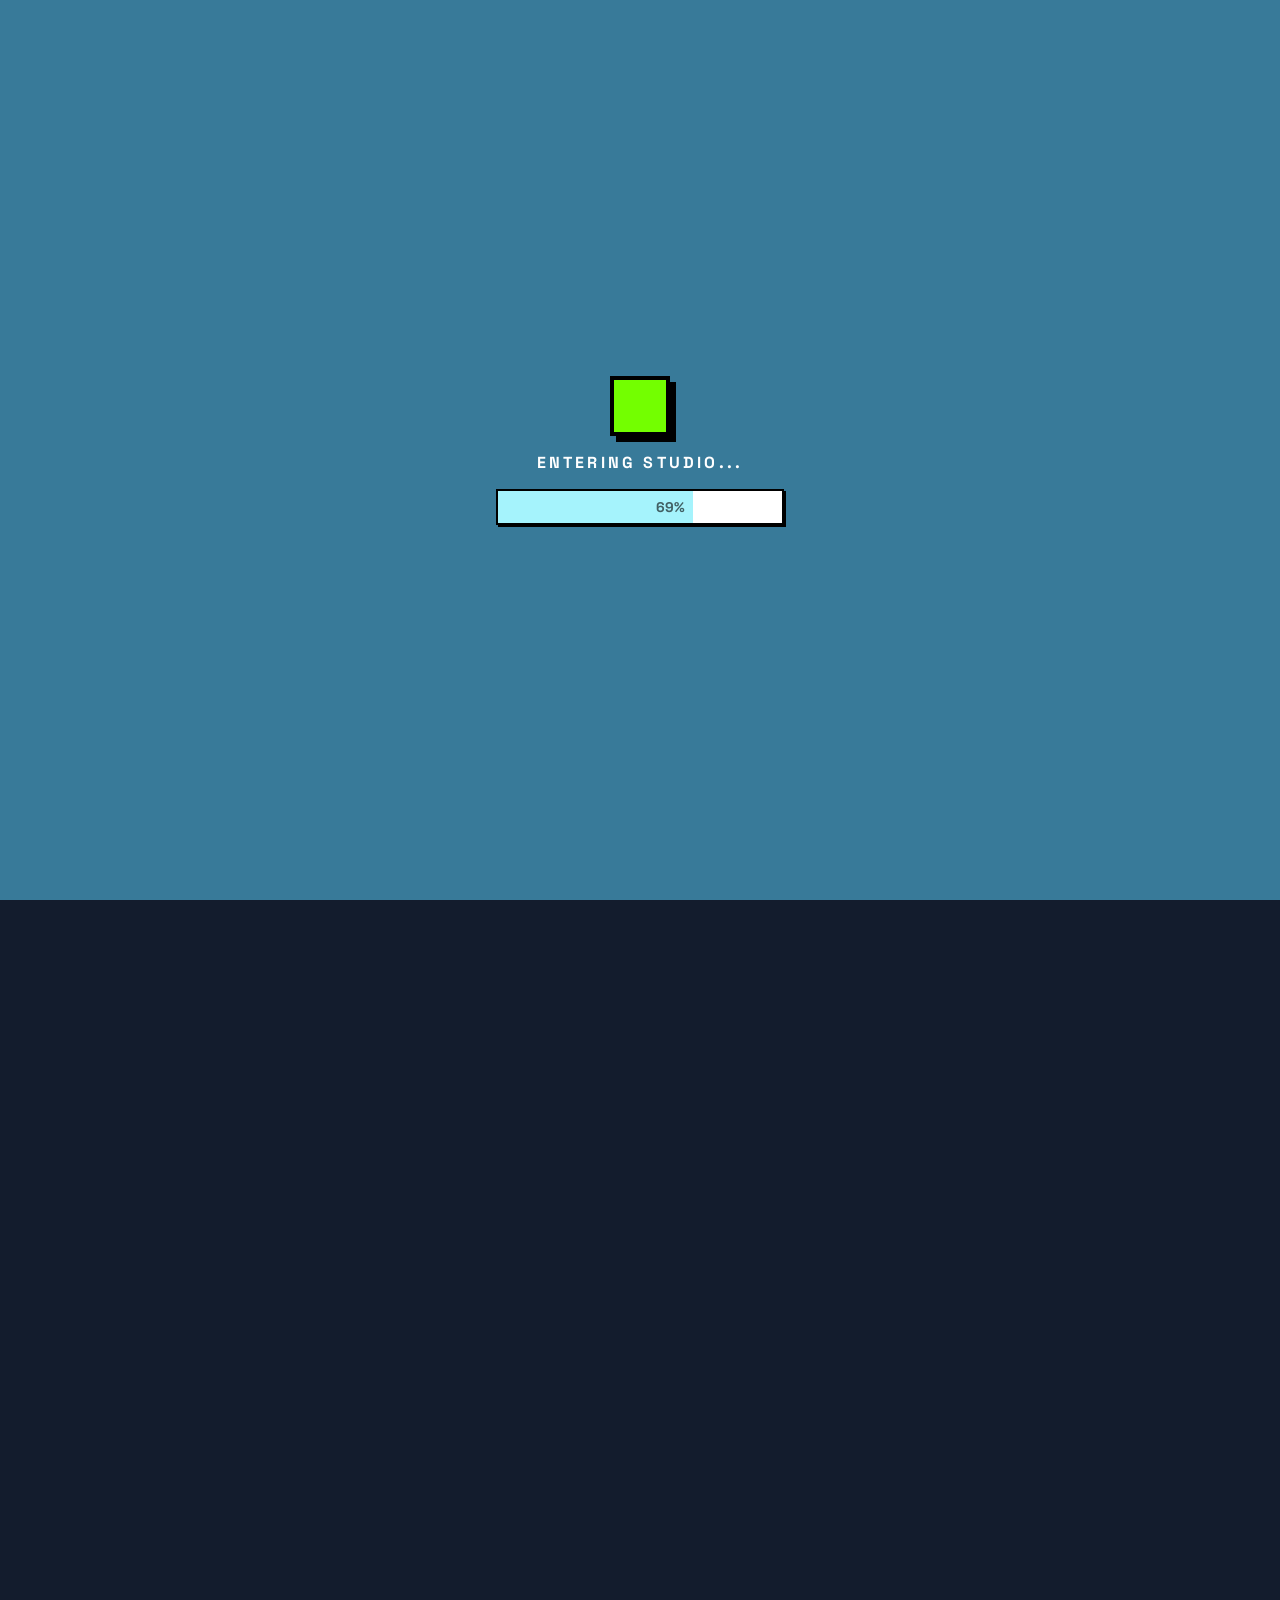
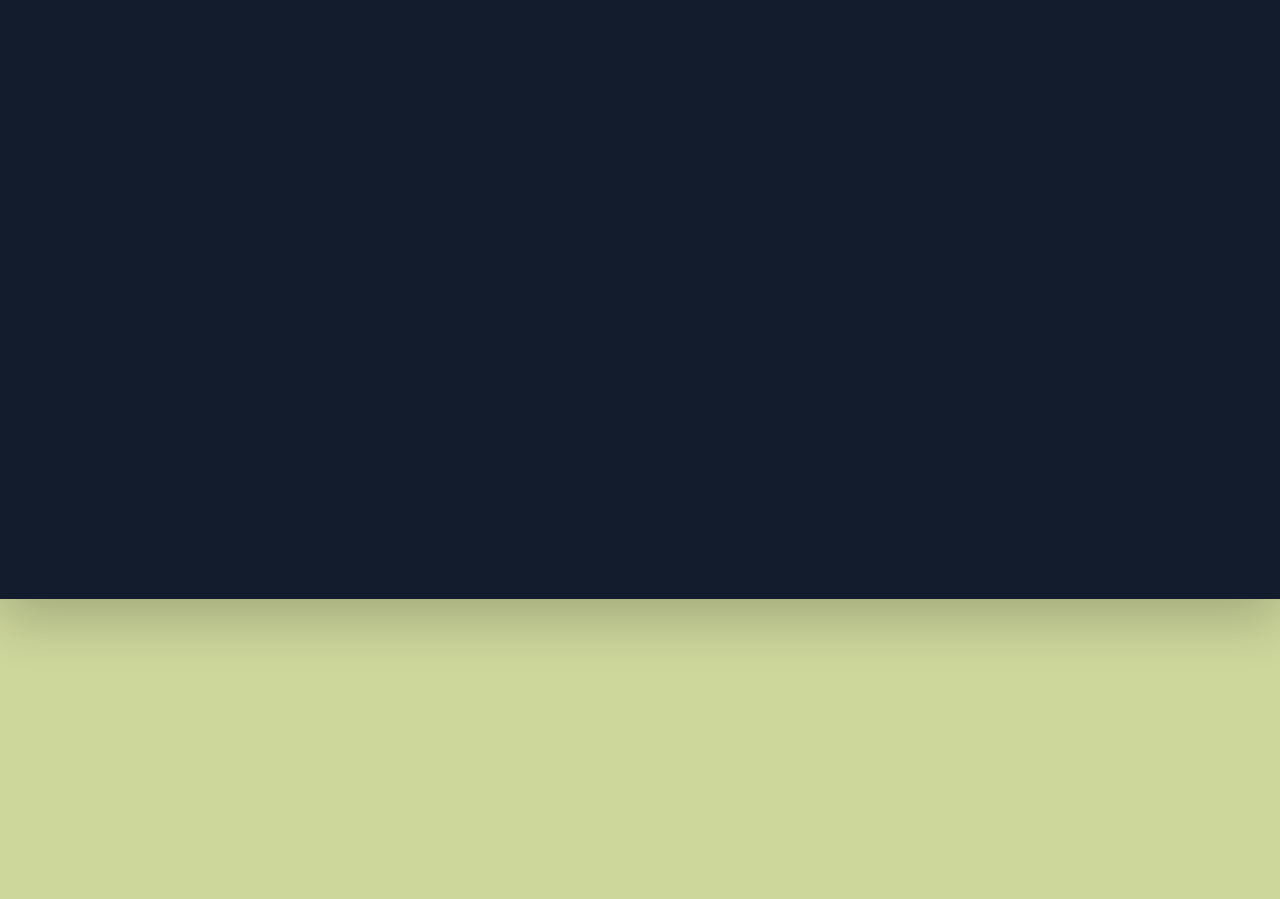
==== commit 7a86bd59: "update logo" ====
--- a/index.html
+++ b/index.html
@@ -9,9 +9,14 @@
     <title>Amhattaya</title>
     <meta name="application-name" content="Amhattaya" />
     <meta name="description" content="Amhattaya is your one-stop digital gift platform for all your gifting needs." />
-    <link rel="shortcut icon" href="/favicon/favicon.ico" />
-    <link rel="icon" type="image/png" href="/favicon/favicon-96x96.png" sizes="96x96" />
-    <link rel="apple-touch-icon" sizes="180x180" href="/favicon/apple-touch-icon.png" />
+    
+    <link rel="icon" type="image/png" href="/favicon-96x96.png" sizes="96x96" />
+    <link rel="icon" type="image/svg+xml" href="/favicon.svg" />
+    <link rel="shortcut icon" href="/favicon.ico" />
+    <link rel="apple-touch-icon" sizes="180x180" href="/apple-touch-icon.png" />
+    <meta name="apple-mobile-web-app-title" content="Amhattaya" />
+    <link rel="manifest" href="/site.webmanifest" />
+
     <link rel="canonical" href="https://amhattaya.onrender.com/" />
     <!-- meta og tags -->
     <meta property="og:title" content="Amhattaya - Your Digital Gift Platform" />
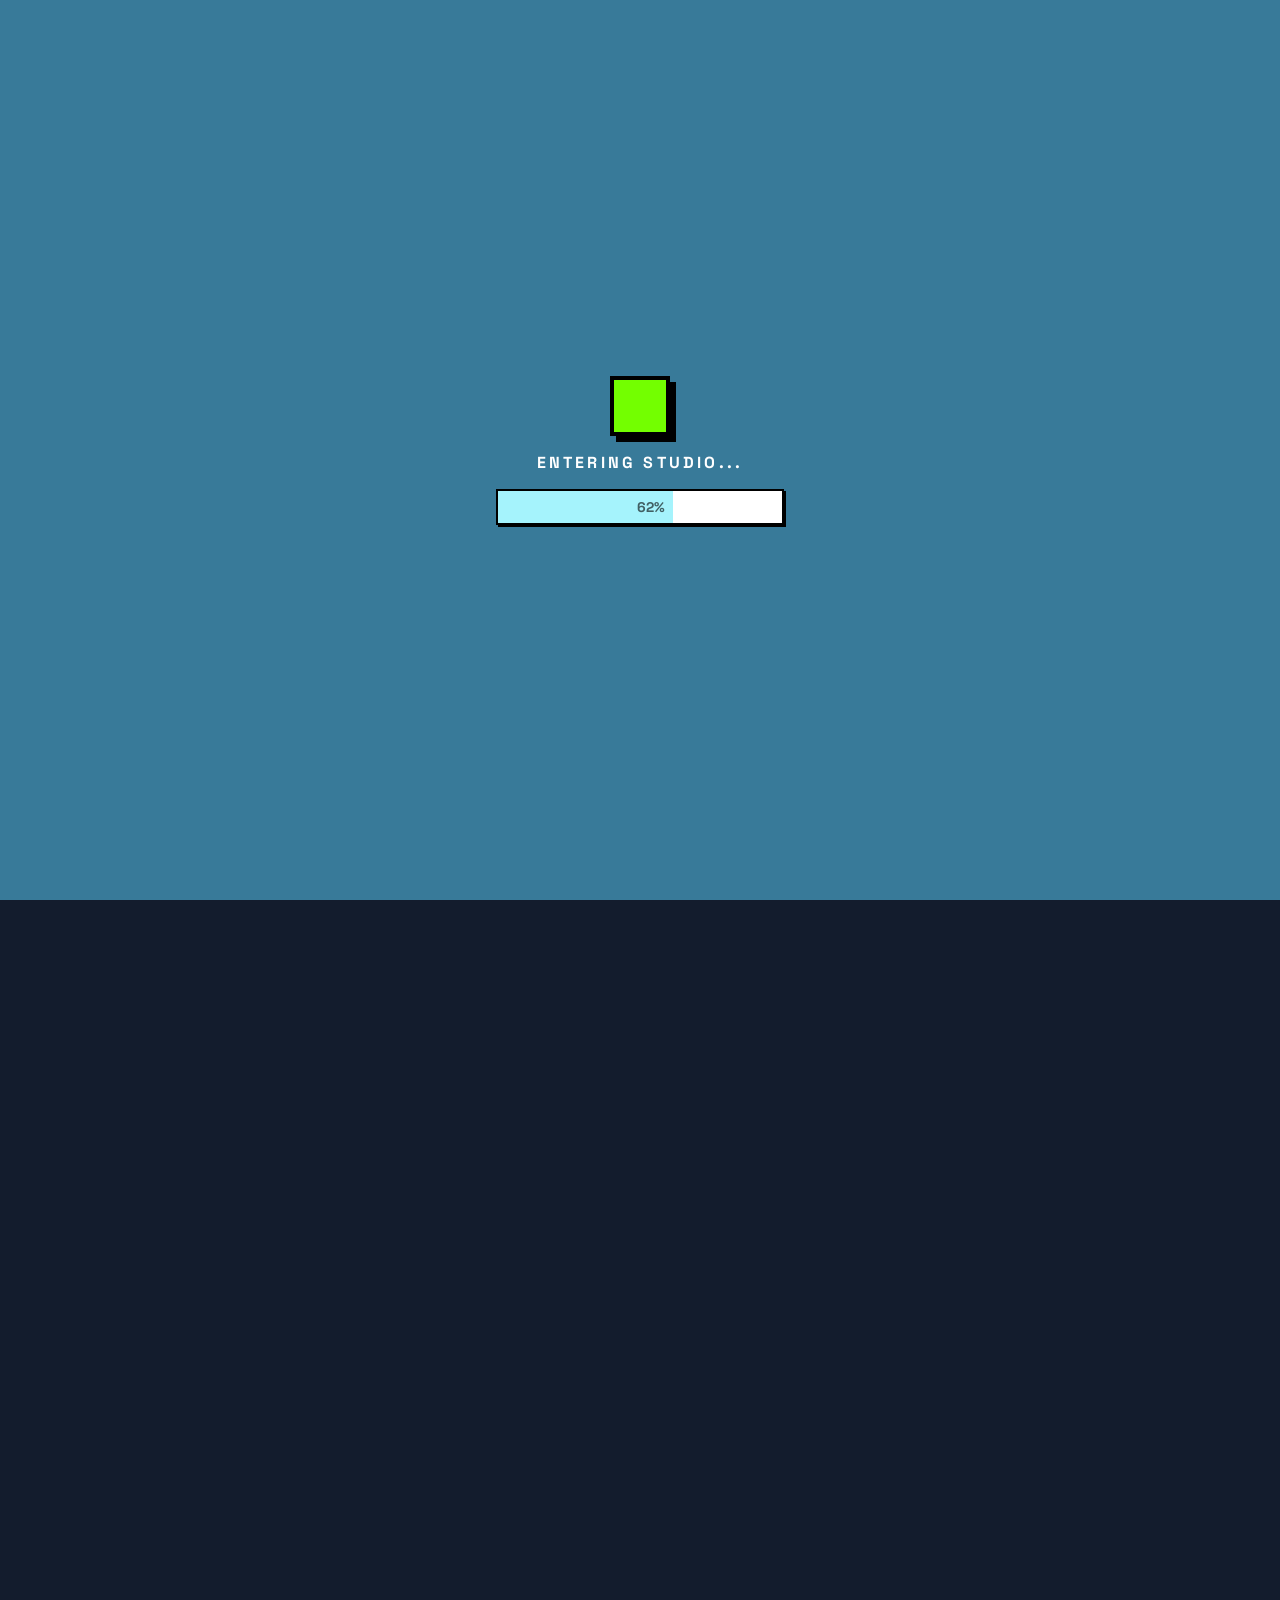
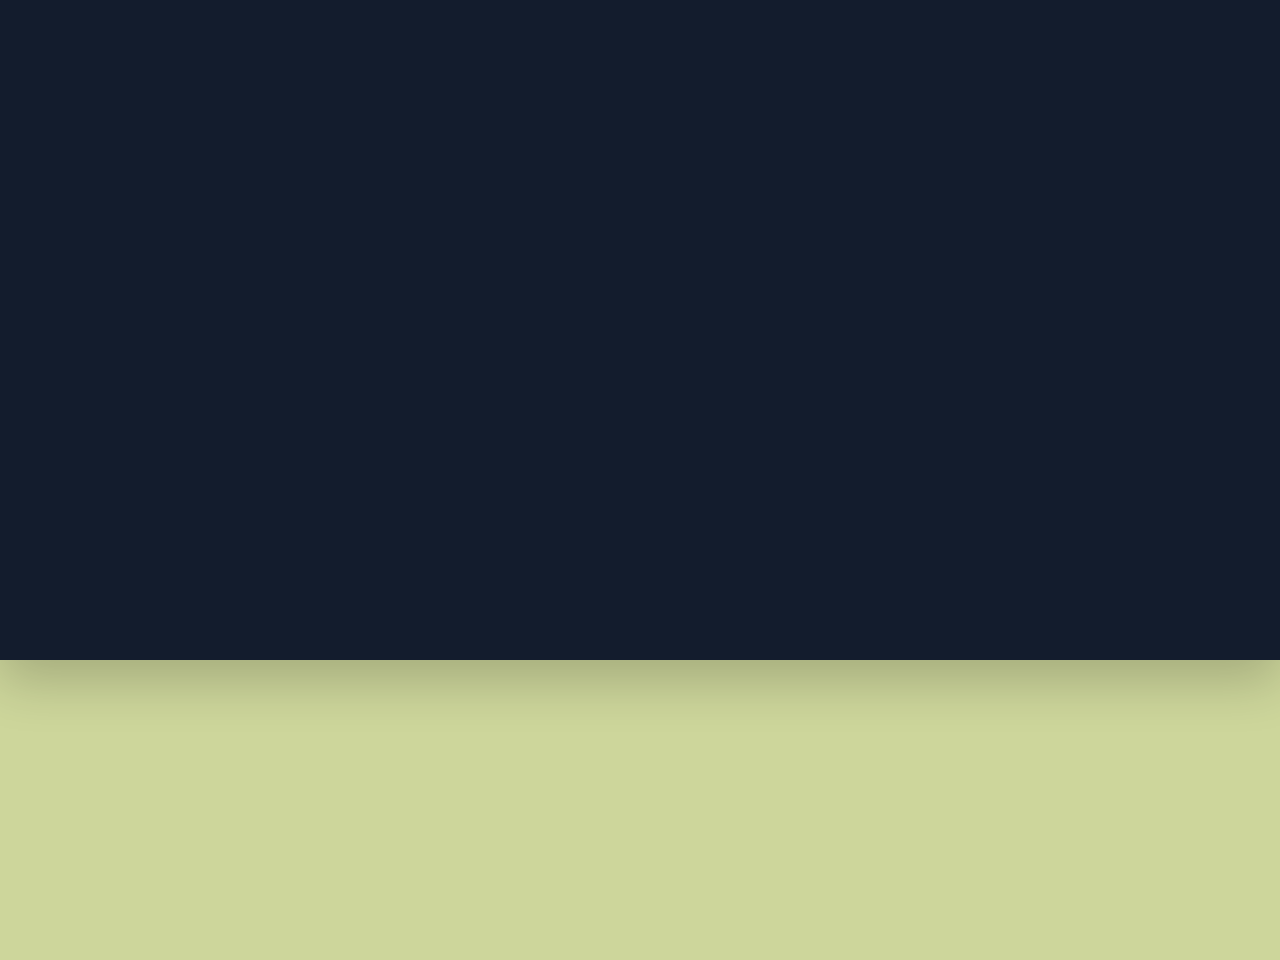
==== commit 37e1f9a2: "index" ====
--- a/index.html
+++ b/index.html
@@ -303,6 +303,7 @@
             position: relative;
             z-index: 10;
             max-width: 100%;
+            padding-right: 35%; /* Reserve space for the absolute image on desktop */
         }
 
         .hero-copy-top {
@@ -389,13 +390,15 @@
 
         .hero-visual {
             position: absolute;
-            right: -20px;
+            right: 20px;
             top: 50%;
             transform: translateY(-50%);
-            width: 45%;
+            width: 35%;
+            max-width: 400px;
             z-index: 5;
             pointer-events: none;
             filter: drop-shadow(20px 20px 0px rgba(0,0,0,0.05));
+            animation: float 6s ease-in-out infinite;
         }
 
         @keyframes float {
@@ -679,6 +682,7 @@
             /* Reordering for mobile */
             .hero-content {
                 display: flex;
+                padding-right: 0; /* Remove clearance padding on mobile */
                 flex-direction: column;
             }
             .hero-title { order: 1; }
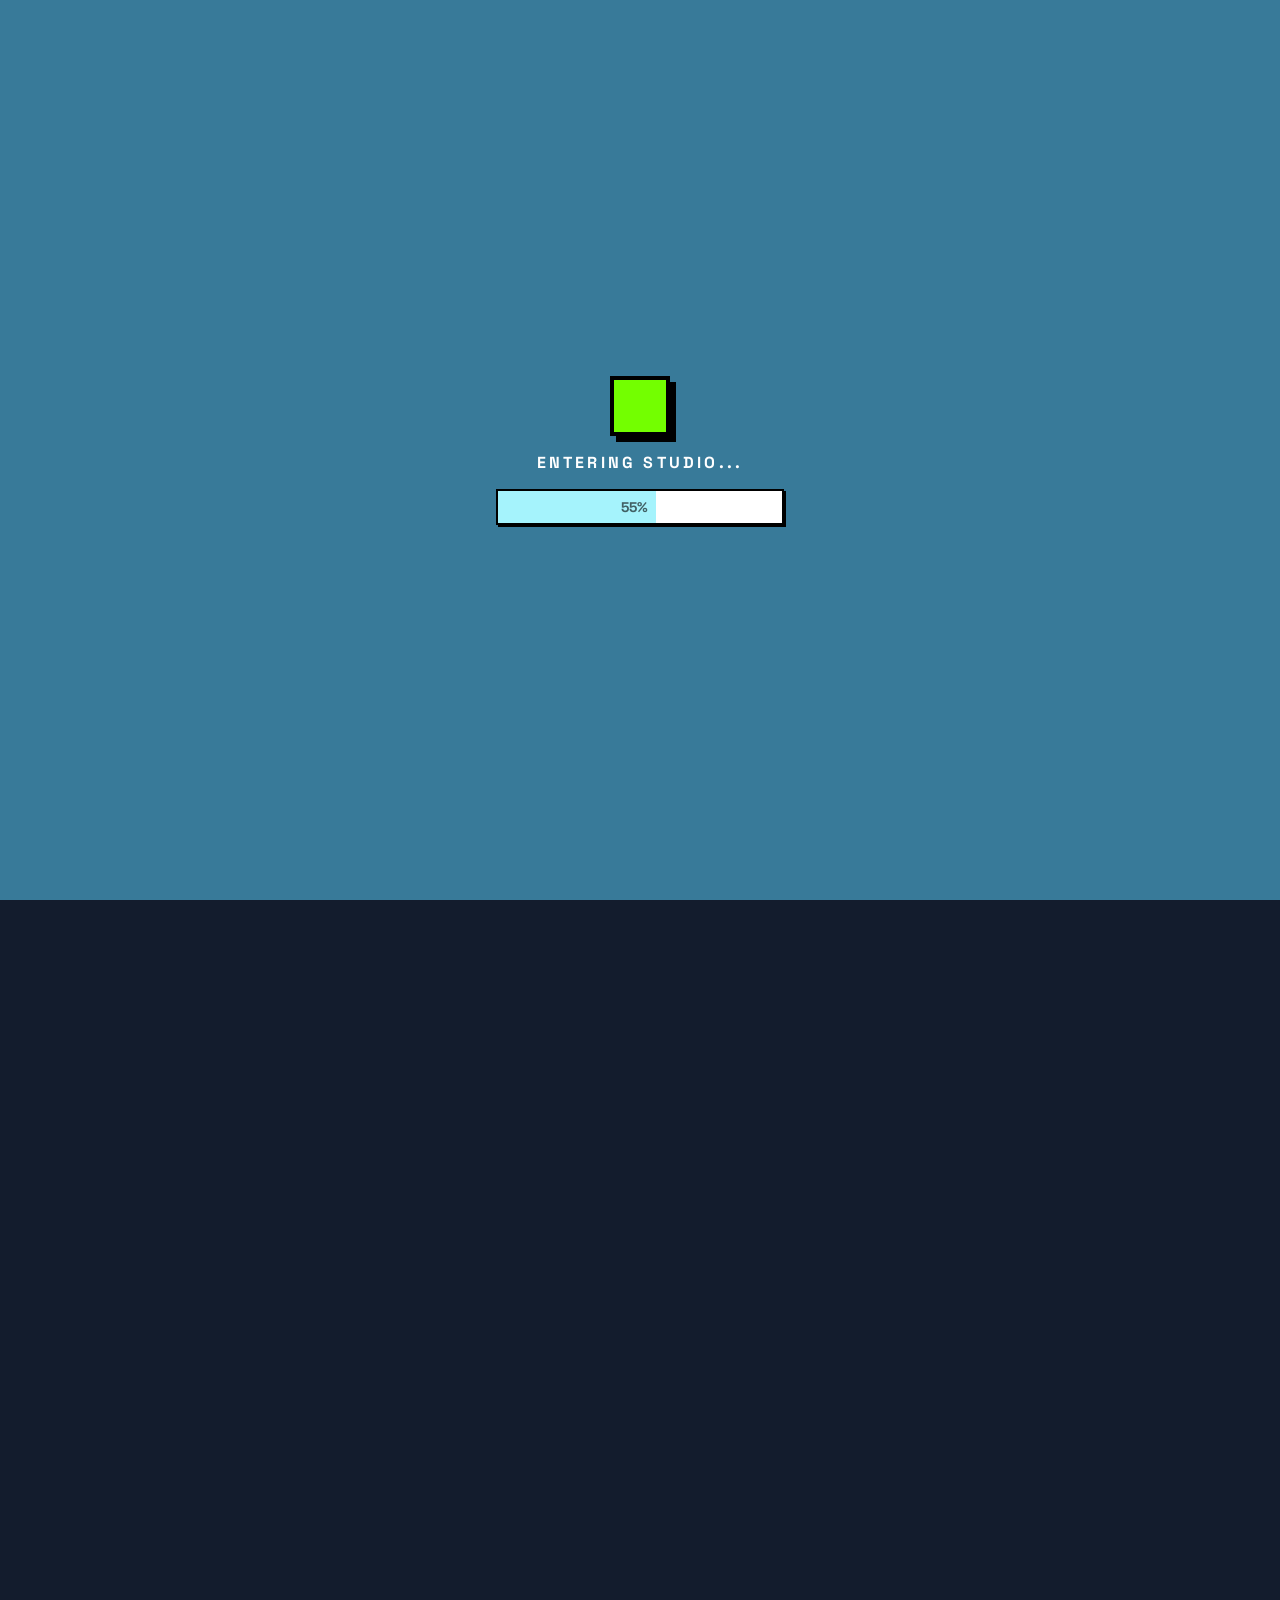
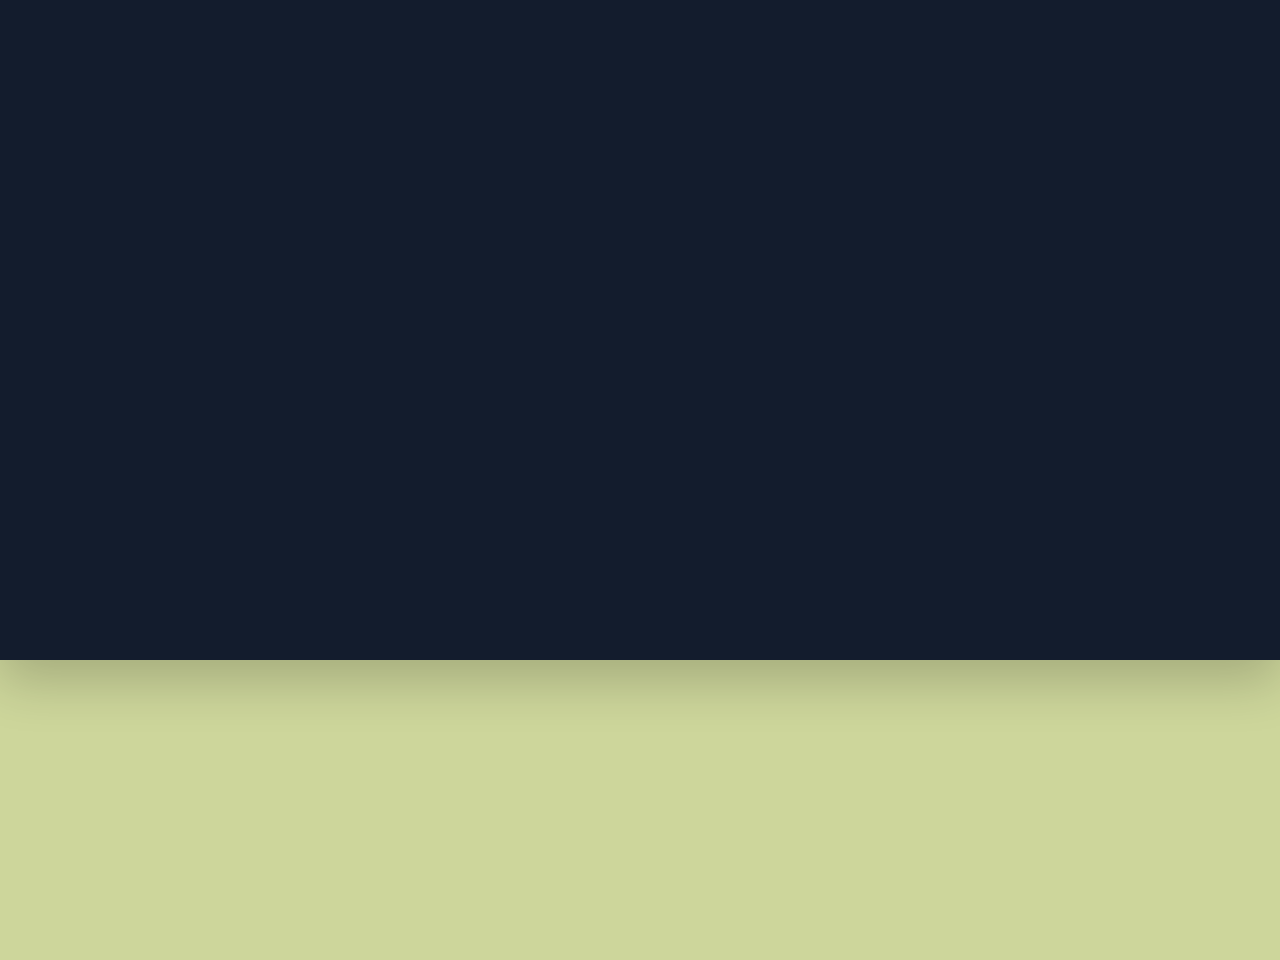
==== commit c895f656: "Add alternate names to website schema in index.html" ====
--- a/index.html
+++ b/index.html
@@ -40,6 +40,7 @@
             "@context": "https://schema.org",
             "@type": "WebSite",
             "name": "Amhattaya",
+            "alternateName": ["Amhattaya Gift Platform", "Amhattaya Digital"],
             "url": "https://amhattaya.onrender.com/",
             "description": "Create and share unique interactive 3D gifts, food boxes, and digital bouquets."
         }
@@ -1019,4 +1020,4 @@
         }, { passive: true });
     </script>
 </body>
-</html>+</html>
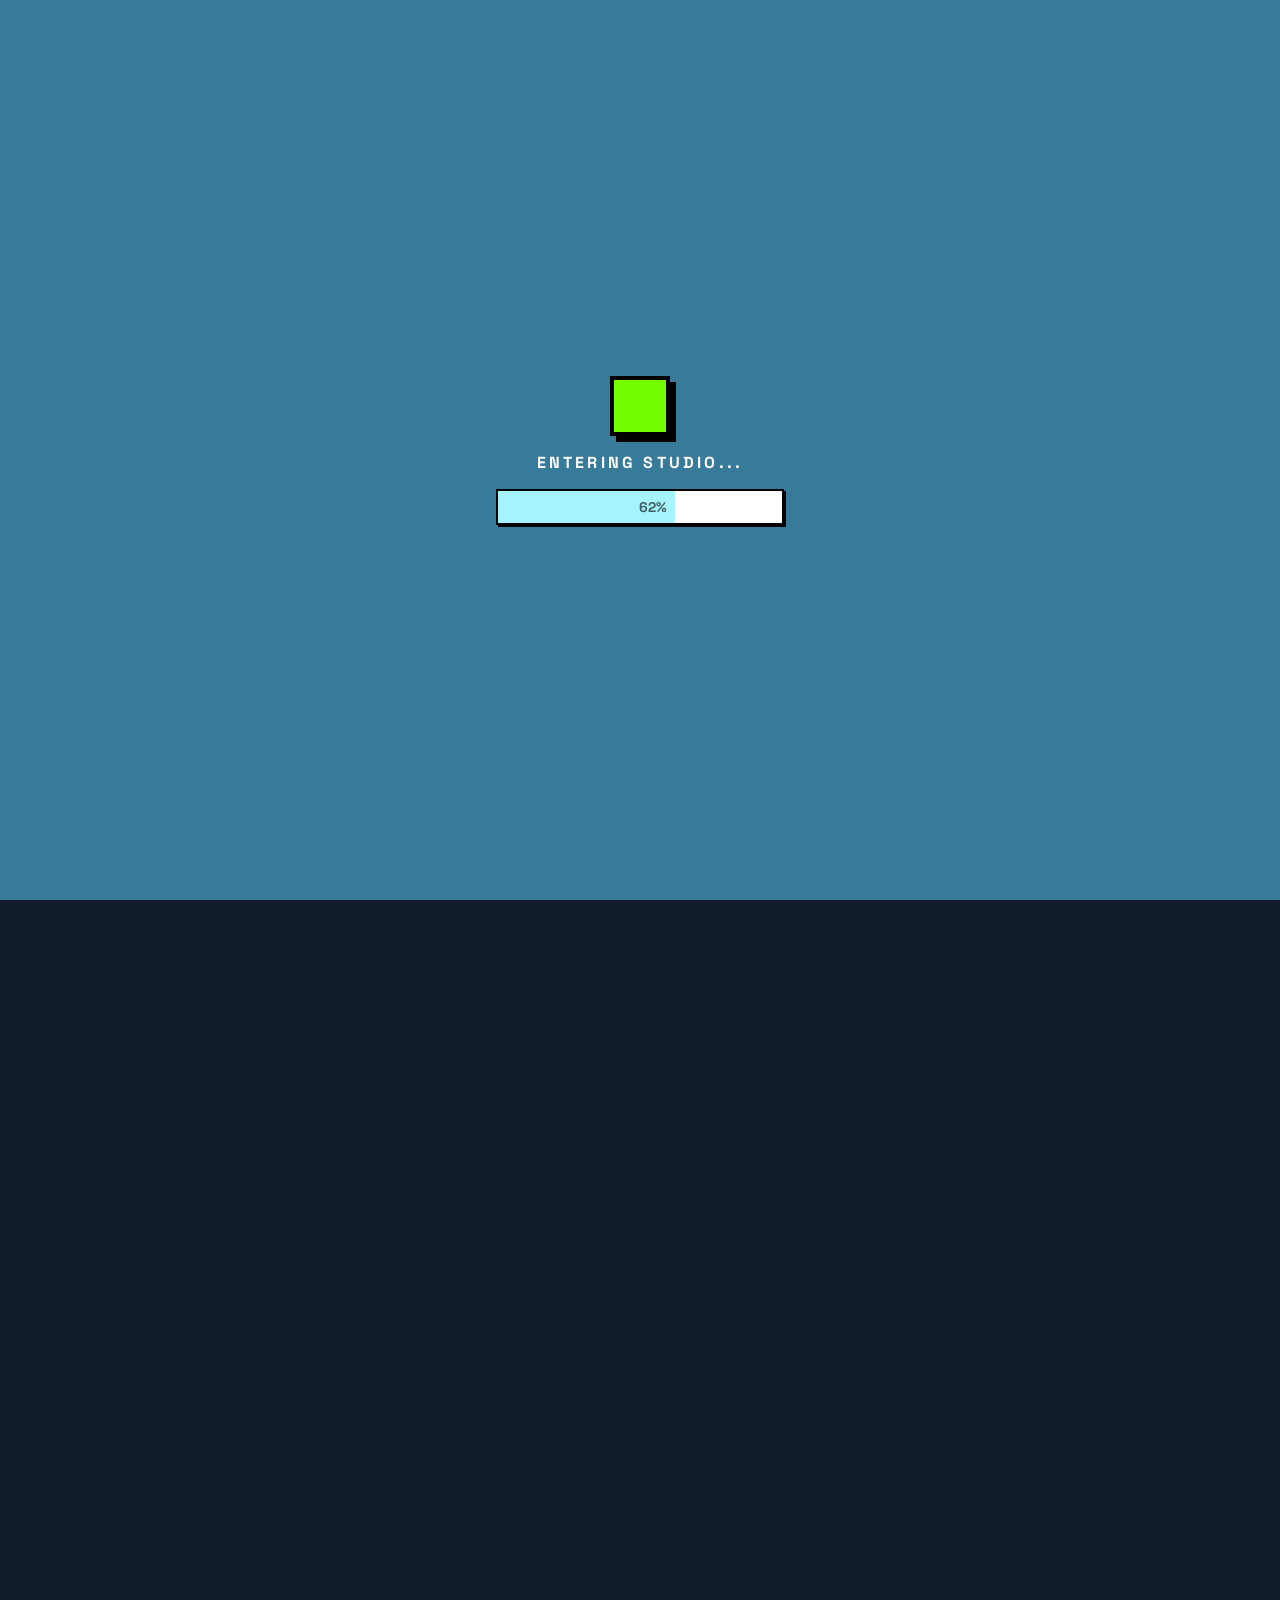
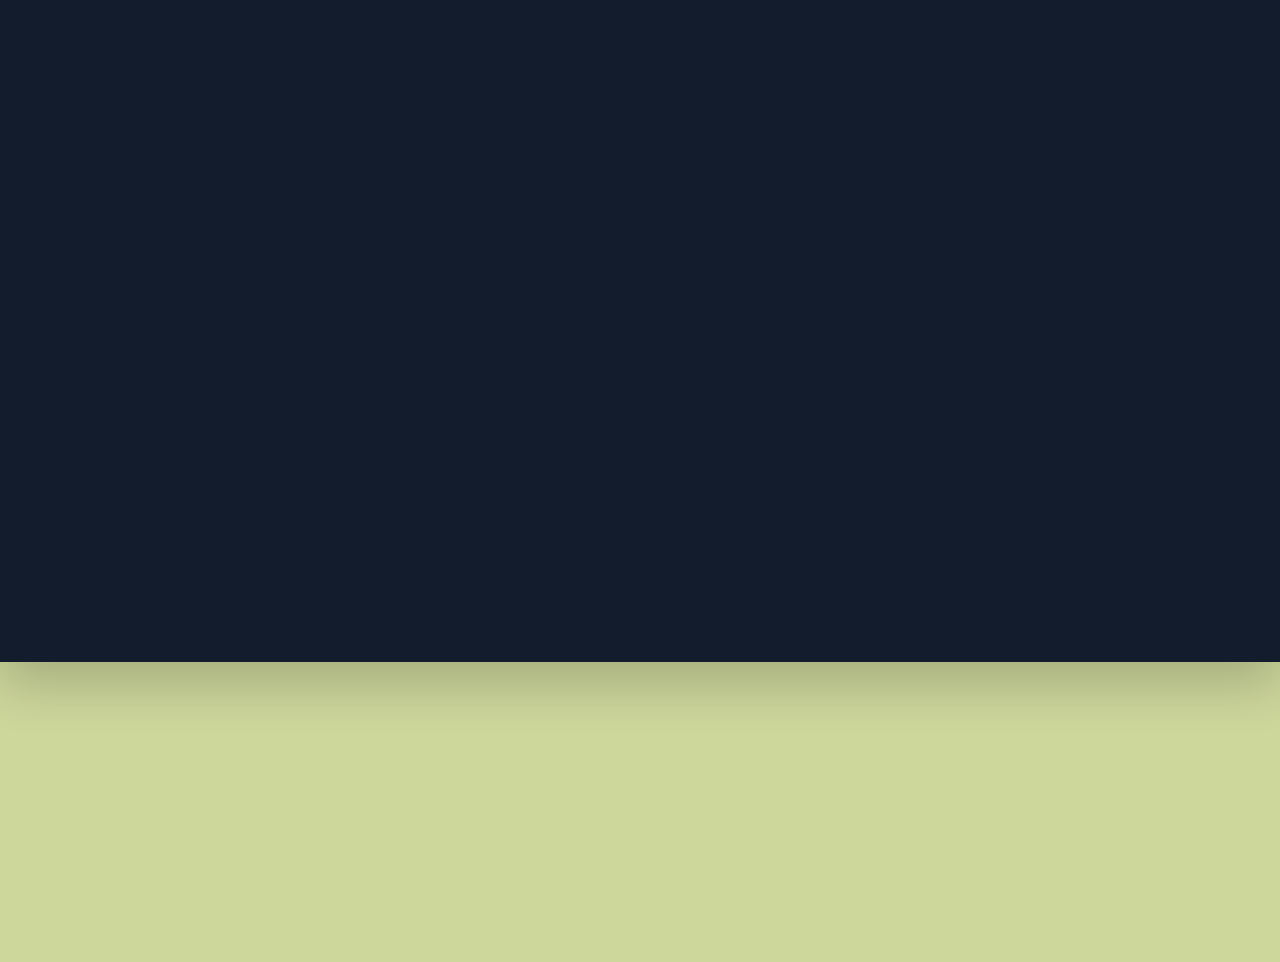
==== commit fb3ebd6b: "latest" ====
--- a/index.html
+++ b/index.html
@@ -18,796 +18,30 @@
     <link rel="manifest" href="/site.webmanifest" />
 
     <link rel="canonical" href="https://amhattaya.onrender.com/" />
-    <!-- meta og tags -->
     <meta property="og:title" content="Amhattaya - Your Digital Gift Platform" />
     <meta property="og:site_name" content="Amhattaya" />
     <meta property="og:description" content="Amhattaya is your one-stop digital gift platform for all your gifting needs." />
-    <meta property="og:image" content="https://amhattaya.onrender.com/logo.png" />
+    <meta property="og:image" content="https://amhattaya.onrender.com/imgs/logo.png" />
     <meta property="og:url" content="https://amhattaya.onrender.com/" />
     <meta property="og:type" content="website" />
 
     <link rel="stylesheet" href="https://fonts.googleapis.com/css2?family=Material+Symbols+Outlined:opsz,wght,FILL,GRAD@24,400,0,0" />
    
-    <!-- twitter tags -->
     <meta name="twitter:card" content="summary_large_image" />
     <meta name="twitter:title" content="Amhattaya - Your Digital Gift Platform" />
     <meta name="twitter:description" content="Amhattaya is your one-stop digital gift platform for all your gifting needs." />
-    <meta name="twitter:image" content="https://amhattaya.onrender.com/logo.png" />
-
-    <!-- schema -->
+    <meta name="twitter:image" content="https://amhattaya.onrender.com/imgs/logo.png" />
+
     <script type="application/ld+json">
         {
             "@context": "https://schema.org",
             "@type": "WebSite",
             "name": "Amhattaya",
-            "alternateName": ["Amhattaya Gift Platform", "Amhattaya Digital"],
             "url": "https://amhattaya.onrender.com/",
             "description": "Create and share unique interactive 3D gifts, food boxes, and digital bouquets."
         }
     </script>
-    <style>
-        @import url('https://fonts.googleapis.com/css2?family=Space+Grotesk:wght@500;700;900&display=swap');
-
-        @font-face {
-            font-family: 'W30ArtHouse';
-            src: url('fonts/W30ART HOUSE.TTF') format('truetype');
-            font-weight: normal;
-            font-style: normal;
-        }
-
-        * {
-            box-sizing: border-box;
-        }
-
-        @keyframes slideUpFade {
-            from { opacity: 0; transform: translateY(30px); }
-            to { opacity: 1; transform: translateY(0); }
-        }
-
-        .animate-entry { 
-            opacity: 0; 
-            transform: translateY(30px);
-        }
-        .loaded .animate-entry { animation: slideUpFade 0.8s cubic-bezier(0.22, 1, 0.36, 1) forwards; }
-
-        .scroll-reveal {
-            opacity: 0;
-            transform: translateY(40px);
-            transition: all 0.8s cubic-bezier(0.22, 1, 0.36, 1);
-        }
-        .scroll-reveal.visible {
-            opacity: 1;
-            transform: translateY(0);
-        }
-
-        body {
-            margin: 0;
-            min-height: 100vh;
-            font-family: 'Space Grotesk', sans-serif;
-            background: #cdd69b;
-            color: #111;
-            overflow-x: hidden;
-        }
-
-        /* Loading Screen Styles from h1.html */
-        #loading-screen {
-            position: fixed;
-            inset: 0;
-            background: #387a99;
-            z-index: 1000;
-            display: flex;
-            flex-direction: column;
-            align-items: center;
-            justify-content: center;
-            transition: opacity 0.5s ease, visibility 0.5s;
-        }
-        .loader-box {
-            position: relative;
-            z-index: 1001;
-        }
-        .loader-box-inner {
-            width: 60px;
-            height: 60px;
-            border: 4px solid black;
-            background: #73ff00; 
-            box-shadow: 6px 6px 0px 0px black;
-            animation: loader-morph 2s infinite cubic-bezier(0.175, 0.885, 0.32, 1.275);
-        }
-        @keyframes loader-morph {
-            0% { transform: rotate(0deg) scale(1); border-radius: 0%; background: #73ff00; box-shadow: 6px 6px 0px 0px black; clip-path: none; }
-            20% { transform: rotate(72deg) scale(1.1); border-radius: 50% 0 50% 0; background: #ff00ff; box-shadow: 6px -6px 0px 0px black; clip-path: none; }
-            40% { transform: rotate(144deg) scale(0.9); border-radius: 50%; background: #00ffff; box-shadow: -6px -6px 0px 0px black; clip-path: none; }
-            60% { transform: rotate(216deg) scale(1.2); border-radius: 20%; background: #ff4d4d; clip-path: none; }
-            80% { transform: rotate(288deg) scale(1.1); border-radius: 0 50% 0 50%; background: #ffff00; box-shadow: -6px 6px 0px 0px black; clip-path: none; }
-            100% { transform: rotate(360deg) scale(1); border-radius: 0%; background: #73ff00; box-shadow: 6px 6px 0px 0px black; clip-path: none; }
-        }
-        
-        /* Progress Bar Styles */
-        .progress-container { width: 288px; max-width: 448px; border: 2px solid black; height: 36px; overflow: hidden; box-shadow: 2px 2px 0px rgba(0,0,0,1); background: white; position: relative; }
-        .progress-fill { height: 100%; background-color: #a5f3fc; display: flex; align-items: center; justify-content: flex-end; transition: width 0.1s ease-out; }
-        .progress-text { margin-right: 8px; font-weight: 700; opacity: 0.6; font-size: 14px; color: black; }
-        body::before {
-            content: '';
-            position: fixed;
-            inset: 0;
-            background: #cdd69b; /* Matches the footer background */
-            z-index: -2;
-        }
-
-        .page-shell {
-            position: relative;
-            z-index: 10;
-            background: #ede4d6;
-            margin-bottom: 300px;
-            box-shadow: 0 20px 50px rgba(0,0,0,0.2);
-            min-height: 100vh;
-            overflow: hidden;
-            transition: transform 0.6s cubic-bezier(0.22, 1, 0.36, 1), border-radius 0.6s ease;
-            transform-origin: bottom center;
-            transform: translateZ(0); /* Forces hardware acceleration and proper stacking */
-            animation: slideUpFade 0.8s cubic-bezier(0.22, 1, 0.36, 1);
-        }
-
-        header {
-            max-width: 1360px;
-            margin: 0 auto;
-            padding: 1.5rem 2rem;
-            display: flex;
-            justify-content: space-between;
-            align-items: center;
-        }
-
-        header .logo-area h1 {
-            font-family: 'Space Grotesk';
-            font-size: 1rem !important;
-            font-weight: 900;
-            text-transform: uppercase;
-            display: flex;
-            align-items: center;
-            gap: 0.5rem;
-            z-index: 50;
-        }
-        header .logo-area h1 img {
-            width: 6rem;
-            height: 6rem;
-        }
-
-        .myanmar-text {
-            font-family: 'W30ArtHouse', sans-serif;
-            font-size: 2.2rem;
-            text-transform: none;
-            font-weight: normal;
-        }
-
-        /* Dropdown Navigation Styling */
-        .nav-container {
-            position: relative;
-            display: flex;
-            gap: 1.2rem;
-            font-size: 0.82rem;
-            font-weight: 700;
-            letter-spacing: 0.14em;
-            text-transform: uppercase;
-            position: relative;
-            z-index: 50;
-        }
-
-        .dropdown {
-            position: relative;
-            display: inline-block;
-        }
-
-        .dropdown-trigger {
-            cursor: pointer;
-            display: flex;
-            align-items: center;
-            gap: 4px;
-        }
-        .dropdown-trigger::after { 
-            content: '▼'; 
-            font-size: 1rem; 
-            transition: transform 0.3s; 
-        }
-        .dropdown.active .dropdown-trigger::after {
-            transform: rotate(180deg);
-        }
-
-        .dropdown-menu {
-            display: none;
-            position: absolute;
-            top: 100%;
-            left: 0;
-            background: white;
-            border: 2px solid black;
-            box-shadow: 4px 4px 0px 0px black;
-            z-index: 100;
-            min-width: 160px;
-            margin-top: 10px;
-            opacity: 0;
-            visibility: hidden;
-            transform: translateY(10px);
-            transition: all 0.3s cubic-bezier(0.23, 1, 0.32, 1);
-        }
-
-        .dropdown.active .dropdown-menu {
-            display: block;
-            opacity: 1;
-            visibility: visible;
-            transform: translateY(0);
-        }
-
-        .dropdown-item {
-            padding: 10px 15px;
-            display: block;
-            text-decoration: none;
-            color: black;
-            border-bottom: 1px solid #eee;
-            transition: background 0.2s;
-        }
-        .dropdown-item:last-child { 
-            border-bottom: none; 
-        }
-
-        .dropdown-item:hover {
-            background: #d2fc8d;
-            border: solid 2px black;
-        }
-
-        .navbar {
-            display: flex;
-            gap: 1.2rem;
-            font-size: 0.82rem;
-            font-weight: 700;
-            letter-spacing: 0.14em;
-            text-transform: uppercase;
-            position: relative;
-            z-index: 50;
-        }
-        
-        .navbar a {
-            text-decoration: none;
-            color: inherit;
-        }
-
-        .navbar .active-link { 
-            color: #8ec639; 
-        }
-
-
-        .hero-wrapper {
-            max-width: 1360px;
-            margin: 0 auto;
-            padding: 1rem 2rem 0;
-        }
-
-        .hero-card {
-            position: relative;
-            padding: 2rem 1.5rem 3rem;
-            background: transparent;
-            text-align: left;
-            display: flex;
-            align-items: center;
-            justify-content: space-between;
-        }
-
-        .hero-card::before {
-            content: '';
-            position: absolute;
-            inset: 0;
-            background-image: linear-gradient(rgba(0,0,0,0.04) 1px, transparent 1px), linear-gradient(90deg, rgba(0,0,0,0.04) 1px, transparent 1px);
-            background-size: 70px 70px;
-            opacity: 0.6;
-            pointer-events: none;
-        }
-
-        .hero-content {
-            position: relative;
-            z-index: 10;
-            max-width: 100%;
-            padding-right: 35%; /* Reserve space for the absolute image on desktop */
-        }
-
-        .hero-copy-top {
-            display: flex;
-            font-size: 0.85rem;
-            letter-spacing: 0.24em;
-            text-transform: uppercase;
-            font-weight: 700;
-            color: #111;
-            opacity: 0.88;
-            margin-bottom: 0.5rem;
-        }
-
-        .hero-title {
-            margin: 0;
-            font-size: clamp(2.4rem, 5vw, 4.2rem);
-            line-height: 0.95;
-            text-transform: uppercase;
-            font-weight: 1000;
-            letter-spacing: 0.12em;
-            margin-bottom: 1.4rem;
-        }
-
-        .hero-title .title-sm {
-            display: block;
-            font-size: 0.6em;
-            letter-spacing: 0.38em;
-            margin-bottom: 0.2rem;
-        }
-
-        .hero-text {
-            max-width: 760px;
-            margin: 0 0 2rem;
-            font-size: 1rem;
-            line-height: 1.75;
-            letter-spacing: 0.02em;
-            color: #111;
-            opacity: 0.9;
-        }
-
-        .hero-actions {
-            display: flex;
-            gap: 1.25rem;
-            flex-wrap: wrap;
-            justify-content: flex-start;
-        }
-
-        .hero-button {
-            position: relative;
-            border: 2px solid #111;
-            padding: 1.25rem 3.5rem 1.25rem 4.5rem;
-            border-radius: 18px;
-            background: #d2fc8d;
-            color: #111;
-            font-weight: 900;
-            text-transform: uppercase;
-            letter-spacing: 0.08em;
-            box-shadow: 6px 6px 0 0 rgba(0,0,0,0.18);
-            font-size: 1.1rem;
-            cursor: pointer;
-            transition: transform 0.15s ease;
-        }
-
-        .hero-button::before {
-            content: '+';
-            position: absolute;
-            left: 1.25rem;
-            top: 50%;
-            transform: translateY(-50%);
-            width: 2.5rem;
-            height: 2.5rem;
-            border-radius: 999px;
-            display: grid;
-            place-items: center;
-            background: #ebeee7;
-            border: 2px solid #111;
-            color: #111;
-            font-weight: 900;
-        }
-
-        .hero-button:hover {
-            transform: translateY(-2px);
-        }
-
-        .hero-visual {
-            position: absolute;
-            right: 20px;
-            top: 50%;
-            transform: translateY(-50%);
-            width: 35%;
-            max-width: 400px;
-            z-index: 5;
-            pointer-events: none;
-            filter: drop-shadow(20px 20px 0px rgba(0,0,0,0.05));
-            animation: float 6s ease-in-out infinite;
-        }
-
-        @keyframes float {
-            0%, 100% { transform: translateY(-50%) rotate(0deg); }
-            50% { transform: translateY(-55%) rotate(3deg); }
-        }
-
-        .hero-bottom-wave {
-            width: 100%;
-            margin-top: -1px;
-            overflow: hidden;
-            line-height: 0;
-        }
-
-        .hero-bottom-wave svg {
-            width: calc(100% + 1.3px);
-            height: 160px;
-        }
-
-        .hero-bottom-wave path {
-            fill: #131c2d;
-        }
-
-        .dark-section {
-            background: #131c2d;
-            padding: 4rem 1rem 2.5rem;
-            position: relative;
-            z-index: 2;
-        }
-
-        .dark-container {
-            max-width: 1360px;
-            margin: 0 auto;
-            display: grid;
-            gap: 3rem;
-        }
-
-        .feature-row {
-            display: grid;
-            grid-template-columns: 1fr 1fr;
-            gap: 2rem;
-            align-items: center;
-        }
-
-        .feature-panel {
-            position: relative;
-            padding: 1rem 0;
-        }
-
-        .feature-panel h2 {
-            margin: 0 0 1.2rem;
-            font-size: clamp(2rem, 2.8vw, 2.8rem);
-            font-weight: 900;
-            letter-spacing: 0.14em;
-            text-transform: uppercase;
-            color: #fff;
-        }
-
-        .feature-panel p {
-            margin: 0 0 1.75rem;
-            line-height: 1.75;
-            color: rgba(255, 255, 255, 0.88);
-            max-width: 560px;
-        }
-
-        .cta {
-            display: inline-flex;
-            align-items: center;
-            gap: 0.75rem;
-            padding: 1rem 1.4rem;
-            border-radius: 16px;
-            border: 2px solid #fff;
-            background: #fff;
-            color: #111;
-            font-weight: 900;
-            text-transform: uppercase;
-            letter-spacing: 0.06em;
-            text-decoration: none;
-            box-shadow: 6px 6px 0 0 rgba(0,0,0,0.18);
-            transition: transform 0.15s ease;
-        }
-
-        .cta:hover {
-            background-color: #c7b;
-            transform: translateY(-2px);
-        }
-
-        .cta .material-symbols-outlined {
-            width: 32px;
-            height: 32px;
-            border: 2px solid #111;
-            border-radius: 50%;
-            font-size: 20px;
-            margin-left: 8px;
-            display: flex;
-            align-items: center;
-            justify-content: center;
-            transition: all 0.3s ease;
-        }
-
-        .cta:hover .material-symbols-outlined {
-            transform: translate(2px, -2px);
-        }
-
-        .feature-card {
-            position: relative;
-            padding: 1rem;
-            background: #f3e7d9;
-            max-width: 350px;
-            max-height: 250px;
-            margin: 0 auto;
-            border: 2px solid #000;
-            border-radius: 30px;
-            box-shadow: 10px 10px 0 0 rgba(190, 187, 7, 0.932);
-            display: flex;
-            justify-content: center;
-            align-items: center;
-        }
-
-        .feature-card img {
-            width: 350px;
-            height: auto;
-            position: relative;
-            object-fit: contain;
-            bottom: 50px;
-            z-index: 10;
-        }
-
-        .feature-card::after {
-            content: '+';
-            position: absolute;
-            left: 1.25rem;
-            bottom: 1.25rem;
-            width: 2.25rem;
-            height: 2.25rem;
-            display: grid;
-            place-items: center;
-            border-radius: 999px;
-            background: #fff;
-            border: 2px solid #000;
-            color: #111;
-            font-weight: 900;
-        }
-
-        .feature-row.reverse .feature-card {
-            order: 2;
-        }
-
-        .feature-row.reverse .feature-panel {
-            order: 1;
-        }
-
-        /* Mobile Menu Toggle */
-        .menu-toggle {
-            display: none;
-            width: 45px;
-            height: 45px;
-            background: #73ff00;
-            border: 3px solid black;
-            box-shadow: 4px 4px 0px 0px black;
-            cursor: pointer;
-            z-index: 1001;
-            flex-direction: column;
-            gap: 5px;
-            align-items: center;
-            justify-content: center;
-        }
-
-        .menu-toggle span { 
-            width: 25px;
-            height: 4px;
-            background: black;
-            display: block;
-            transition: 0.3s;
-        }
-
-        .menu-toggle.active span:nth-child(1) { transform: translateY(9px) rotate(45deg); }
-        .menu-toggle.active span:nth-child(2) { opacity: 0; }
-        .menu-toggle.active span:nth-child(3) { transform: translateY(-9px) rotate(-45deg); }
-
-
-        @media (max-width: 1080px) {
-            .feature-row,
-            .studio-grid {
-                grid-template-columns: 1fr;
-            }
-
-            .feature-row.reverse .feature-card,
-            .feature-row.reverse .feature-panel {
-                order: unset;
-            }
-
-            .studio-grid {
-                gap: 1.5rem;
-            }
-        }
-
-        @media (max-width: 720px) {
-            .menu-toggle { display: flex; }
-            
-            .navbar {
-                position: fixed;
-                top: 0;
-                right: -100%;
-                height: 100vh;
-                width: 250px;
-                background: white;
-                border-left: 4px solid black;
-                flex-direction: column;
-                padding: 80px 30px;
-                z-index: 1000;
-                transition: 0.4s;
-            }
-
-            .navbar.active { right: 0; }
-            
-            .dropdown-menu {
-                position: static;
-                opacity: 1;
-                visibility: visible;
-                transform: none;
-                box-shadow: none;
-                border: none;
-                padding-left: 15px;
-            }
-
-            .hero-card {
-                padding: 2rem 1.5rem 3rem;
-                border: none;
-                background: transparent;
-                box-shadow: none;
-                border-radius: 0;
-                margin: 0;
-            }
-
-            .hero-actions {
-                width: 100%;
-            }
-
-            .hero-button {
-                width: 100%;
-                justify-content: center;
-                padding: 1rem 2.2rem;
-                font-size: 0.85rem;
-            }
-            .hero-card {
-                flex-direction: column;
-                align-items: flex-start;
-                text-align: left;
-            }
-            .hero-content {
-                max-width: 100%;
-            }
-            .hero-visual {
-                position: relative;
-                right: 0;
-                top: 0;
-                transform: none !important;
-                width: 220px;
-                margin: 1rem 0;
-                order: -1; /* This won't work alone, we need to adjust the DOM or use grid */
-                animation: float 6s ease-in-out infinite;
-            }
-            .hero-button::before {
-                width: 2rem; height: 2rem; left: 1rem;
-            }
-
-            .feature-panel,
-            .feature-card,
-            .studio-section {
-                padding: 1.75rem;
-            }
-
-            .studio-box {
-                min-height: 240px;
-            }
-
-            .flower-row {
-                justify-content: center;
-            }
-            /* Reordering for mobile */
-            .hero-content {
-                display: flex;
-                padding-right: 0; /* Remove clearance padding on mobile */
-                flex-direction: column;
-            }
-            .hero-title { order: 1; }
-            .hero-visual { order: 2; position: relative; margin: 1rem 0; width: 220px; }
-            .hero-text { order: 3; }
-            .hero-actions { order: 4; }
-            .page-shell {
-                margin-bottom: 0;
-            }
-            footer {
-                position: fixed; height: 250px;
-            }
-            footer .footer-content {
-                padding: 0 20px;
-            }
-            footer p {
-                margin-bottom: 2rem !important;
-            }
-            .page-shell { margin-bottom: 250px; }
-        }
-
-        .studio-section {
-            text-align: center;
-            padding: 4rem 2rem;
-            background: rgba(255, 255, 255, 0.03);
-            border: 2px dashed rgba(255, 255, 255, 0.1);
-            border-radius: 40px;
-            margin-top: 2rem;
-        }
-
-        .studio-grid {
-            display: grid;
-            grid-template-columns: repeat(auto-fit, minmax(280px, 1fr));
-            gap: 2rem;
-            margin-top: 3rem;
-        }
-
-        .studio-box {
-            background: rgba(255, 255, 255, 0.05);
-            border: 2px solid rgba(255, 255, 255, 0.1);
-            border-radius: 24px;
-            padding: 2rem;
-            min-height: 200px;
-            display: flex;
-            flex-direction: column;
-            justify-content: center;
-            align-items: center;
-            transition: all 0.3s ease;
-        }
-
-        .studio-box:hover {
-            background: rgba(255, 255, 255, 0.08);
-            transform: translateY(-5px);
-        }
-
-        /* Horizontal Spin Animation for Meanings */
-        .meaning-ticker {
-            background: #131c2d;
-            padding: 2rem 0;
-            overflow: hidden;
-            border-top: 2px solid rgba(255,255,255,0.1);
-            border-bottom: 2px solid rgba(255,255,255,0.1);
-            display: flex;
-        }
-
-        .ticker-track {
-            display: flex;
-            gap: 4rem;
-            animation: ticker-scroll 40s linear infinite;
-            white-space: nowrap;
-        }
-
-        .ticker-item {
-            display: flex;
-            align-items: center;
-            gap: 1rem;
-            color: #fff;
-            font-weight: 900;
-            text-transform: uppercase;
-            letter-spacing: 0.1em;
-            font-size: 0.9rem;
-        }
-
-        .ticker-item img {
-            width: 80px;
-            height: 80px;
-            object-fit: contain;
-        }
-
-        @keyframes ticker-scroll {
-            0% { transform: translateX(0); }
-            100% { transform: translateX(-50%); }
-        }
-
-        .neo-divider {
-            height: 60px;
-            background: #73ff00;
-            border-top: 4px solid #000;
-            border-bottom: 4px solid #000;
-            display: flex;
-            align-items: center;
-            justify-content: center;
-            overflow: hidden;
-            transform: rotate(-1.5deg) scale(1.1);
-            margin: 4rem -2rem;
-            z-index: 10;
-            position: relative;
-        }
-
-        footer {
-            position: fixed; bottom: 0; width: 100%; height: 300px;
-            background: #cdd69b; text-align: center; z-index: 1;
-            display: flex; align-items: center; justify-content: center;
-            opacity: 0; visibility: hidden; transition: opacity 0.4s ease, visibility 0.4s;
-        }
-        .footer-tag { padding: 8px 20px; display: inline-block; font-weight: 900; color: black; text-transform: uppercase; font-size: 0.75rem; }
-        .footer-visible .page-shell {
-            transform: scale(0.92) translateY(-20px);
-            border-bottom-left-radius: 40px;
-            border-bottom-right-radius: 40px;
-        }
-        .footer-visible footer { opacity: 1; visibility: visible; transition-delay: 0.5s;
-        }
-    </style>
+    <link rel="stylesheet" href="index.css" />
   </head>
 <body>
     <div id="loading-screen">
@@ -825,7 +59,7 @@
     <div class="page-shell">
         <header>
             <div class="logo-area animate-entry" style="animation-delay: 0.1s; cursor:pointer" onclick="location.href='index.html'">
-                <h1><img src="logo.svg" alt="Logo" class="w-6 h-6 inline-block mr-2">Amhattaya</h1>
+                <h1><img src="imgs/logo.svg" alt="Logo" class="w-6 h-6 inline-block mr-2">Amhattaya</h1>
             </div>
             <button class="menu-toggle animate-entry" id="menuToggle" style="animation-delay: 0.2s;">
                 <span></span><span></span><span></span>
@@ -849,7 +83,7 @@
                 <div class="hero-content">
                     <div class="hero-copy-top"></div> 
                     <h1 class="hero-title"><span class="title-sm">Amhattaya</span>Digital Gift Platform</h1>
-                    <img src="hero.svg" alt="Hero Visual" class="hero-visual">
+                    <img src="imgs/hero.svg" alt="Hero Visual" class="hero-visual">
                     <p class="hero-text">Amhattaya is your premier destination for creating and sending digital gifts that bring joy and connection to your loved ones.</p>
                     <div class="hero-actions">
                         <button class="hero-button" onclick="unlockAndScroll()">Create Now</button>
@@ -867,34 +101,30 @@
         <section class="dark-section" id="studio-panel">
             <div class="dark-container animate-entry" style="animation-delay: 0.5s;">
                 
-                <!-- Flower Meaning Ticker -->
                 <div class="meaning-ticker scroll-reveal">
                     <div class="ticker-track">
-                        <!-- First Set -->
-                        <div class="ticker-item"><img src="rose.svg"></div>
-                        <div class="ticker-item"><img src="sunflower.svg"></div>
-                        <div class="ticker-item"><img src="tulip.svg"></div>
-                        <div class="ticker-item"><img src="lily.svg"></div>
-                        <div class="ticker-item"><img src="orchid.svg"></div>
-                        <div class="ticker-item"><img src="daisy.svg"></div>
-                        <div class="ticker-item"><img src="carnation.svg"></div>
-                        <!-- Duplicate for Seamless Loop -->
-                        <div class="ticker-item"><img src="rose.svg"></div>
-                        <div class="ticker-item"><img src="sunflower.svg"></div>
-                        <div class="ticker-item"><img src="tulip.svg"></div>
-                        <div class="ticker-item"><img src="lily.svg"></div>
-                        <div class="ticker-item"><img src="orchid.svg"></div>
-                        <div class="ticker-item"><img src="daisy.svg"></div>
-                        <div class="ticker-item"><img src="carnation.svg"></div>
-                        <!-- Extra set for large screens -->
-                        <div class="ticker-item"><img src="rose.svg"></div>
-                        <div class="ticker-item"><img src="sunflower.svg"></div>
-                        <div class="ticker-item"><img src="tulip.svg"></div>
+                        <div class="ticker-item"><img src="imgs/rose.svg"></div>
+                        <div class="ticker-item"><img src="imgs/sunflower.svg"></div>
+                        <div class="ticker-item"><img src="imgs/tulip.svg"></div>
+                        <div class="ticker-item"><img src="imgs/lily.svg"></div>
+                        <div class="ticker-item"><img src="imgs/orchid.svg"></div>
+                        <div class="ticker-item"><img src="imgs/daisy.svg"></div>
+                        <div class="ticker-item"><img src="imgs/carnation.svg"></div>
+                        <div class="ticker-item"><img src="imgs/rose.svg"></div>
+                        <div class="ticker-item"><img src="imgs/sunflower.svg"></div>
+                        <div class="ticker-item"><img src="imgs/tulip.svg"></div>
+                        <div class="ticker-item"><img src="imgs/lily.svg"></div>
+                        <div class="ticker-item"><img src="imgs/orchid.svg"></div>
+                        <div class="ticker-item"><img src="imgs/daisy.svg"></div>
+                        <div class="ticker-item"><img src="imgs/carnation.svg"></div>
+                        <div class="ticker-item"><img src="imgs/rose.svg"></div>
+                        <div class="ticker-item"><img src="imgs/sunflower.svg"></div>
+                        <div class="ticker-item"><img src="imgs/tulip.svg"></div>
                     </div>
                 </div>
 
                 <div class="feature-row scroll-reveal">
-                    <div class="feature-card"><img src="rose.png" alt="Bouquet illustration"></div>
+                    <div class="feature-card"><img src="imgs/rose.png" alt="Bouquet illustration"></div>
                     <div class="feature-panel">
                         <h2>Bouquet Studio</h2>
                         <p>A place where you can create beautiful digital bouquets for your loved ones.</p>
@@ -902,30 +132,27 @@
                     </div>
                 </div>
 
-                <!-- Divider -->
-                <div class="scroll-reveal" z-index="1" style="max-width: 80%; margin: 2rem auto; height: 4px; background: #ff9800; border-radius: 2px;"></div>
-
-                <!-- Food Meaning Ticker -->
+                <div class="scroll-reveal" style="z-index: 1; max-width: 80%; margin: 2rem auto; height: 4px; background: #ff9800; border-radius: 2px;"></div>
+
                 <div class="meaning-ticker scroll-reveal">
                     <div class="ticker-track" style="animation-direction: reverse; animation-duration: 35s;">
-                        <div class="ticker-item"><img src="fries.svg"></div>
-                        <div class="ticker-item"><img src="cake.svg"></div>
-                        <div class="ticker-item"><img src="apple.svg"></div>
-                        <div class="ticker-item"><img src="soda.svg"></div>
-                        <div class="ticker-item"><img src="bread.svg"></div>
-                        <div class="ticker-item"><img src="strawberry.svg"></div>
-                        <div class="ticker-item"><img src="milo.svg"></div>
-                        <!-- Duplicate -->
-                        <div class="ticker-item"><img src="fries.svg"></div>
-                        <div class="ticker-item"><img src="cake.svg"></div>
-                        <div class="ticker-item"><img src="apple.svg"></div>
-                        <div class="ticker-item"><img src="soda.svg"></div>
-                        <div class="ticker-item"><img src="bread.svg"></div>
+                        <div class="ticker-item"><img src="imgs/fries.svg"></div>
+                        <div class="ticker-item"><img src="imgs/cake.svg"></div>
+                        <div class="ticker-item"><img src="imgs/apple.svg"></div>
+                        <div class="ticker-item"><img src="imgs/soda.svg"></div>
+                        <div class="ticker-item"><img src="imgs/bread.svg"></div>
+                        <div class="ticker-item"><img src="imgs/strawberry.svg"></div>
+                        <div class="ticker-item"><img src="imgs/milo.svg"></div>
+                        <div class="ticker-item"><img src="imgs/fries.svg"></div>
+                        <div class="ticker-item"><img src="imgs/cake.svg"></div>
+                        <div class="ticker-item"><img src="imgs/apple.svg"></div>
+                        <div class="ticker-item"><img src="imgs/soda.svg"></div>
+                        <div class="ticker-item"><img src="imgs/bread.svg"></div>
                     </div>
                 </div>
 
                 <div class="feature-row reverse scroll-reveal">
-                    <div class="feature-card" style="box-shadow: 10px 10px 0 0 #3b82f6;"><img src="bread2.svg" alt="Food box illustration"></div>
+                    <div class="feature-card" style="box-shadow: 10px 10px 0 0 #3b82f6;"><img src="imgs/bread2.svg" alt="Food box illustration"></div>
                     <div class="feature-panel">
                         <h2>Food Box Studio</h2>
                         <p>Create personalized food boxes for your loved ones with our easy-to-use studio.</p>
@@ -939,7 +166,7 @@
                 </div>
             </div>
         </section>
-    </div> <!-- Close page-shell BEFORE the footer -->
+    </div>
 
     <footer>
         <div class="footer-content scroll-reveal">
@@ -1020,4 +247,4 @@
         }, { passive: true });
     </script>
 </body>
-</html>
+</html>
--- a/index.css
+++ b/index.css
@@ -0,0 +1,758 @@
+
+        @import url('https://fonts.googleapis.com/css2?family=Space+Grotesk:wght@500;700;900&display=swap');
+
+        @font-face {
+            font-family: 'W30ArtHouse';
+            src: url('fonts/W30ART%20HOUSE.TTF') format('truetype');
+            font-weight: normal;
+            font-style: normal;
+        }
+
+        * {
+            box-sizing: border-box;
+        }
+
+        @keyframes slideUpFade {
+            from { opacity: 0; transform: translateY(30px); }
+            to { opacity: 1; transform: translateY(0); }
+        }
+
+        .animate-entry { 
+            opacity: 0; 
+            transform: translateY(30px);
+        }
+        .loaded .animate-entry { animation: slideUpFade 0.8s cubic-bezier(0.22, 1, 0.36, 1) forwards; }
+
+        .scroll-reveal {
+            opacity: 0;
+            transform: translateY(40px);
+            transition: all 0.8s cubic-bezier(0.22, 1, 0.36, 1);
+        }
+        .scroll-reveal.visible {
+            opacity: 1;
+            transform: translateY(0);
+        }
+
+        body {
+            margin: 0;
+            min-height: 100vh;
+            font-family: 'Space Grotesk', sans-serif;
+            background: #cdd69b;
+            color: #111;
+            overflow-x: hidden;
+        }
+
+        /* Loading Screen Styles from h1.html */
+        #loading-screen {
+            position: fixed;
+            inset: 0;
+            background: #387a99;
+            z-index: 1000;
+            display: flex;
+            flex-direction: column;
+            align-items: center;
+            justify-content: center;
+            transition: opacity 0.5s ease, visibility 0.5s;
+        }
+        .loader-box {
+            position: relative;
+            z-index: 1001;
+        }
+        .loader-box-inner {
+            width: 60px;
+            height: 60px;
+            border: 4px solid black;
+            background: #73ff00; 
+            box-shadow: 6px 6px 0px 0px black;
+            animation: loader-morph 2s infinite cubic-bezier(0.175, 0.885, 0.32, 1.275);
+        }
+        @keyframes loader-morph {
+            0% { transform: rotate(0deg) scale(1); border-radius: 0%; background: #73ff00; box-shadow: 6px 6px 0px 0px black; clip-path: none; }
+            20% { transform: rotate(72deg) scale(1.1); border-radius: 50% 0 50% 0; background: #ff00ff; box-shadow: 6px -6px 0px 0px black; clip-path: none; }
+            40% { transform: rotate(144deg) scale(0.9); border-radius: 50%; background: #00ffff; box-shadow: -6px -6px 0px 0px black; clip-path: none; }
+            60% { transform: rotate(216deg) scale(1.2); border-radius: 20%; background: #ff4d4d; clip-path: none; }
+            80% { transform: rotate(288deg) scale(1.1); border-radius: 0 50% 0 50%; background: #ffff00; box-shadow: -6px 6px 0px 0px black; clip-path: none; }
+            100% { transform: rotate(360deg) scale(1); border-radius: 0%; background: #73ff00; box-shadow: 6px 6px 0px 0px black; clip-path: none; }
+        }
+        
+        .progress-container { width: 288px; max-width: 448px; border: 2px solid black; height: 36px; overflow: hidden; box-shadow: 2px 2px 0px rgba(0,0,0,1); background: white; position: relative; }
+        .progress-fill { height: 100%; background-color: #a5f3fc; display: flex; align-items: center; justify-content: flex-end; transition: width 0.1s ease-out; }
+        .progress-text { margin-right: 8px; font-weight: 700; opacity: 0.6; font-size: 14px; color: black; }
+        body::before {
+            content: '';
+            position: fixed;
+            inset: 0;
+            background: #cdd69b;
+            z-index: -2;
+        }
+
+        .page-shell {
+            position: relative;
+            z-index: 10;
+            background: #ede4d6;
+            margin-bottom: 300px;
+            box-shadow: 0 20px 50px rgba(0,0,0,0.2);
+            min-height: 100vh;
+            overflow: hidden;
+            transition: transform 0.6s cubic-bezier(0.22, 1, 0.36, 1), border-radius 0.6s ease;
+            transform-origin: bottom center;
+            transform: translateZ(0);
+            animation: slideUpFade 0.8s cubic-bezier(0.22, 1, 0.36, 1);
+        }
+
+        header {
+            max-width: 1360px;
+            margin: 0 auto;
+            padding: 1.5rem 2rem;
+            display: flex;
+            justify-content: space-between;
+            align-items: center;
+        }
+
+        header .logo-area h1 {
+            font-family: 'Space Grotesk';
+            font-size: 1rem !important;
+            font-weight: 900;
+            text-transform: uppercase;
+            display: flex;
+            align-items: center;
+            gap: 0.5rem;
+            z-index: 50;
+        }
+        header .logo-area h1 img {
+            width: 6rem;
+            height: 6rem;
+        }
+
+        .myanmar-text {
+            font-family: 'W30ArtHouse', sans-serif;
+            font-size: 2.2rem;
+            text-transform: none;
+            font-weight: normal;
+        }
+
+        .nav-container {
+            position: relative;
+            display: flex;
+            gap: 1.2rem;
+            font-size: 0.82rem;
+            font-weight: 700;
+            letter-spacing: 0.14em;
+            text-transform: uppercase;
+            position: relative;
+            z-index: 50;
+        }
+
+        .dropdown {
+            position: relative;
+            display: inline-block;
+        }
+
+        .dropdown-trigger {
+            cursor: pointer;
+            display: flex;
+            align-items: center;
+            gap: 4px;
+        }
+        .dropdown-trigger::after { 
+            content: '▼'; 
+            font-size: 1rem; 
+            transition: transform 0.3s; 
+        }
+        .dropdown.active .dropdown-trigger::after {
+            transform: rotate(180deg);
+        }
+
+        .dropdown-menu {
+            display: none;
+            position: absolute;
+            top: 100%;
+            left: 0;
+            background: white;
+            border: 2px solid black;
+            box-shadow: 4px 4px 0px 0px black;
+            z-index: 100;
+            min-width: 160px;
+            margin-top: 10px;
+            opacity: 0;
+            visibility: hidden;
+            transform: translateY(10px);
+            transition: all 0.3s cubic-bezier(0.23, 1, 0.32, 1);
+        }
+
+        .dropdown.active .dropdown-menu {
+            display: block;
+            opacity: 1;
+            visibility: visible;
+            transform: translateY(0);
+        }
+
+        .dropdown-item {
+            padding: 10px 15px;
+            display: block;
+            text-decoration: none;
+            color: black;
+            border-bottom: 1px solid #eee;
+            transition: background 0.2s;
+        }
+        .dropdown-item:last-child { 
+            border-bottom: none; 
+        }
+
+        .dropdown-item:hover {
+            background: #d2fc8d;
+            border: solid 2px black;
+        }
+
+        .navbar {
+            display: flex;
+            gap: 1.2rem;
+            font-size: 0.82rem;
+            font-weight: 700;
+            letter-spacing: 0.14em;
+            text-transform: uppercase;
+            position: relative;
+            z-index: 50;
+        }
+        
+        .navbar a {
+            text-decoration: none;
+            color: inherit;
+        }
+
+        .navbar .active-link { 
+            color: #8ec639; 
+        }
+
+
+        .hero-wrapper {
+            max-width: 1360px;
+            margin: 0 auto;
+            padding: 1rem 2rem 0;
+        }
+
+        .hero-card {
+            position: relative;
+            padding: 2rem 1.5rem 3rem;
+            background: transparent;
+            text-align: left;
+            display: flex;
+            align-items: center;
+            justify-content: space-between;
+        }
+
+        .hero-card::before {
+            content: '';
+            position: absolute;
+            inset: 0;
+            background-image: linear-gradient(rgba(0,0,0,0.04) 1px, transparent 1px), linear-gradient(90deg, rgba(0,0,0,0.04) 1px, transparent 1px);
+            background-size: 70px 70px;
+            opacity: 0.6;
+            pointer-events: none;
+        }
+
+        .hero-content {
+            position: relative;
+            z-index: 10;
+            max-width: 100%;
+            padding-right: 35%;
+        }
+
+        .hero-copy-top {
+            display: flex;
+            font-size: 0.85rem;
+            letter-spacing: 0.24em;
+            text-transform: uppercase;
+            font-weight: 700;
+            color: #111;
+            opacity: 0.88;
+            margin-bottom: 0.5rem;
+        }
+
+        .hero-title {
+            margin: 0;
+            font-size: clamp(2.4rem, 5vw, 4.2rem);
+            line-height: 0.95;
+            text-transform: uppercase;
+            font-weight: 900;
+            letter-spacing: 0.12em;
+            margin-bottom: 1.4rem;
+        }
+
+        .hero-title .title-sm {
+            display: block;
+            font-size: 0.6em;
+            letter-spacing: 0.38em;
+            margin-bottom: 0.2rem;
+        }
+
+        .hero-text {
+            max-width: 760px;
+            margin: 0 0 2rem;
+            font-size: 1rem;
+            line-height: 1.75;
+            letter-spacing: 0.02em;
+            color: #111;
+            opacity: 0.9;
+        }
+
+        .hero-actions {
+            display: flex;
+            gap: 1.25rem;
+            flex-wrap: wrap;
+            justify-content: flex-start;
+        }
+
+        .hero-button {
+            position: relative;
+            border: 2px solid #111;
+            padding: 1.25rem 3.5rem 1.25rem 4.5rem;
+            border-radius: 18px;
+            background: #d2fc8d;
+            color: #111;
+            font-weight: 900;
+            text-transform: uppercase;
+            letter-spacing: 0.08em;
+            box-shadow: 6px 6px 0 0 rgba(0,0,0,0.18);
+            font-size: 1.1rem;
+            cursor: pointer;
+            transition: transform 0.15s ease;
+        }
+
+        .hero-button::before {
+            content: '+';
+            position: absolute;
+            left: 1.25rem;
+            top: 50%;
+            transform: translateY(-50%);
+            width: 2.5rem;
+            height: 2.5rem;
+            border-radius: 999px;
+            display: grid;
+            place-items: center;
+            background: #ebeee7;
+            border: 2px solid #111;
+            color: #111;
+            font-weight: 900;
+        }
+
+        .hero-button:hover {
+            transform: translateY(-2px);
+        }
+
+        .hero-visual {
+            position: absolute;
+            right: 20px;
+            top: 50%;
+            transform: translateY(-50%);
+            width: 35%;
+            max-width: 400px;
+            z-index: 5;
+            pointer-events: none;
+            filter: drop-shadow(20px 20px 0px rgba(0,0,0,0.05));
+            animation: float 6s ease-in-out infinite;
+        }
+
+        @keyframes float {
+            0%, 100% { transform: translateY(-50%) rotate(0deg); }
+            50% { transform: translateY(-55%) rotate(3deg); }
+        }
+
+        .hero-bottom-wave {
+            width: 100%;
+            margin-top: -1px;
+            overflow: hidden;
+            line-height: 0;
+        }
+
+        .hero-bottom-wave svg {
+            width: calc(100% + 1.3px);
+            height: 160px;
+        }
+
+        .hero-bottom-wave path {
+            fill: #131c2d;
+        }
+
+        .dark-section {
+            background: #131c2d;
+            padding: 4rem 1rem 2.5rem;
+            position: relative;
+            z-index: 2;
+        }
+
+        .dark-container {
+            max-width: 1360px;
+            margin: 0 auto;
+            display: grid;
+            gap: 3rem;
+        }
+
+        .feature-row {
+            display: grid;
+            grid-template-columns: 1fr 1fr;
+            gap: 2rem;
+            align-items: center;
+        }
+
+        .feature-panel {
+            position: relative;
+            padding: 1rem 0;
+        }
+
+        .feature-panel h2 {
+            margin: 0 0 1.2rem;
+            font-size: clamp(2rem, 2.8vw, 2.8rem);
+            font-weight: 900;
+            letter-spacing: 0.14em;
+            text-transform: uppercase;
+            color: #fff;
+        }
+
+        .feature-panel p {
+            margin: 0 0 1.75rem;
+            line-height: 1.75;
+            color: rgba(255, 255, 255, 0.88);
+            max-width: 560px;
+        }
+
+        .cta {
+            display: inline-flex;
+            align-items: center;
+            gap: 0.75rem;
+            padding: 1rem 1.4rem;
+            border-radius: 16px;
+            border: 2px solid #fff;
+            background: #fff;
+            color: #111;
+            font-weight: 900;
+            text-transform: uppercase;
+            letter-spacing: 0.06em;
+            text-decoration: none;
+            box-shadow: 6px 6px 0 0 rgba(0,0,0,0.18);
+            transition: transform 0.15s ease;
+        }
+
+        .cta:hover {
+            background-color: #c7b;
+            transform: translateY(-2px);
+        }
+
+        .cta .material-symbols-outlined {
+            width: 32px;
+            height: 32px;
+            border: 2px solid #111;
+            border-radius: 50%;
+            font-size: 20px;
+            margin-left: 8px;
+            display: flex;
+            align-items: center;
+            justify-content: center;
+            transition: all 0.3s ease;
+        }
+
+        .cta:hover .material-symbols-outlined {
+            transform: translate(2px, -2px);
+        }
+
+        .feature-card {
+            position: relative;
+            padding: 1rem;
+            background: #f3e7d9;
+            max-width: 350px;
+            max-height: 250px;
+            margin: 0 auto;
+            border: 2px solid #000;
+            border-radius: 30px;
+            box-shadow: 10px 10px 0 0 rgba(190, 187, 7, 0.932);
+            display: flex;
+            justify-content: center;
+            align-items: center;
+        }
+
+        .feature-card img {
+            width: 100%;
+            max-width: 350px;
+            height: auto;
+            position: relative;
+            object-fit: contain;
+            bottom: 50px;
+            z-index: 10;
+        }
+
+        .feature-card::after {
+            content: '+';
+            position: absolute;
+            left: 1.25rem;
+            bottom: 1.25rem;
+            width: 2.25rem;
+            height: 2.25rem;
+            display: grid;
+            place-items: center;
+            border-radius: 999px;
+            background: #fff;
+            border: 2px solid #000;
+            color: #111;
+            font-weight: 900;
+        }
+
+        .feature-row.reverse .feature-card {
+            order: 2;
+        }
+
+        .feature-row.reverse .feature-panel {
+            order: 1;
+        }
+
+        .menu-toggle {
+            display: none;
+            width: 45px;
+            height: 45px;
+            background: #73ff00;
+            border: 3px solid black;
+            box-shadow: 4px 4px 0px 0px black;
+            cursor: pointer;
+            z-index: 1001;
+            flex-direction: column;
+            gap: 5px;
+            align-items: center;
+            justify-content: center;
+        }
+
+        .menu-toggle span { 
+            width: 25px;
+            height: 4px;
+            background: black;
+            display: block;
+            transition: 0.3s;
+        }
+
+        .menu-toggle.active span:nth-child(1) { transform: translateY(9px) rotate(45deg); }
+        .menu-toggle.active span:nth-child(2) { opacity: 0; }
+        .menu-toggle.active span:nth-child(3) { transform: translateY(-9px) rotate(-45deg); }
+
+
+        @media (max-width: 1080px) {
+            .feature-row,
+            .studio-grid {
+                grid-template-columns: 1fr;
+            }
+
+            .feature-row.reverse .feature-card,
+            .feature-row.reverse .feature-panel {
+                order: unset;
+            }
+
+            .studio-grid {
+                gap: 1.5rem;
+            }
+        }
+
+        @media (max-width: 720px) {
+            .menu-toggle { display: flex; }
+            
+            .navbar {
+                position: fixed;
+                top: 0;
+                right: -100%;
+                height: 100vh;
+                width: 250px;
+                background: white;
+                border-left: 4px solid black;
+                flex-direction: column;
+                padding: 80px 30px;
+                z-index: 1000;
+                transition: 0.4s;
+            }
+
+            .navbar.active { right: 0; }
+            
+            .dropdown-menu {
+                position: static;
+                opacity: 1;
+                visibility: visible;
+                transform: none;
+                box-shadow: none;
+                border: none;
+                padding-left: 15px;
+            }
+
+            .hero-card {
+                padding: 2rem 1.5rem 3rem;
+                border: none;
+                background: transparent;
+                box-shadow: none;
+                border-radius: 0;
+                margin: 0;
+            }
+
+            .hero-actions {
+                width: 100%;
+            }
+
+            .hero-button {
+                width: 100%;
+                justify-content: center;
+                padding: 1rem 2.2rem;
+                font-size: 0.85rem;
+            }
+            .hero-card {
+                flex-direction: column;
+                align-items: flex-start;
+                text-align: left;
+            }
+            .hero-content {
+                max-width: 100%;
+            }
+            .hero-visual {
+                position: relative;
+                right: 0;
+                top: 0;
+                transform: none !important;
+                width: 220px;
+                margin: 1rem 0;
+                order: -1;
+                animation: float 6s ease-in-out infinite;
+            }
+            .hero-button::before {
+                width: 2rem; height: 2rem; left: 1rem;
+            }
+
+            .feature-panel,
+            .feature-card,
+            .studio-section {
+                padding: 1.75rem;
+            }
+
+            .studio-box {
+                min-height: 240px;
+            }
+
+            .flower-row {
+                justify-content: center;
+            }
+            .hero-content {
+                display: flex;
+                padding-right: 0;
+                flex-direction: column;
+            }
+            .hero-title { order: 1; }
+            .hero-visual { order: 2; position: relative; margin: 1rem 0; width: 220px; }
+            .hero-text { order: 3; }
+            .hero-actions { order: 4; }
+            .page-shell {
+                margin-bottom: 0;
+            }
+            footer {
+                position: fixed; height: 250px;
+            }
+            footer .footer-content {
+                padding: 0 20px;
+            }
+            footer p {
+                margin-bottom: 2rem !important;
+            }
+            .page-shell { margin-bottom: 250px; }
+        }
+
+        .studio-section {
+            text-align: center;
+            padding: 4rem 2rem;
+            background: rgba(255, 255, 255, 0.03);
+            border: 2px dashed rgba(255, 255, 255, 0.1);
+            border-radius: 40px;
+            margin-top: 2rem;
+        }
+
+        .studio-grid {
+            display: grid;
+            grid-template-columns: repeat(auto-fit, minmax(280px, 1fr));
+            gap: 2rem;
+            margin-top: 3rem;
+        }
+
+        .studio-box {
+            background: rgba(255, 255, 255, 0.05);
+            border: 2px solid rgba(255, 255, 255, 0.1);
+            border-radius: 24px;
+            padding: 2rem;
+            min-height: 200px;
+            display: flex;
+            flex-direction: column;
+            justify-content: center;
+            align-items: center;
+            transition: all 0.3s ease;
+        }
+
+        .studio-box:hover {
+            background: rgba(255, 255, 255, 0.08);
+            transform: translateY(-5px);
+        }
+
+        .meaning-ticker {
+            background: #131c2d;
+            padding: 2rem 0;
+            overflow: hidden;
+            border-top: 2px solid rgba(255,255,255,0.1);
+            border-bottom: 2px solid rgba(255,255,255,0.1);
+            display: flex;
+        }
+
+        .ticker-track {
+            display: flex;
+            gap: 4rem;
+            animation: ticker-scroll 40s linear infinite;
+            white-space: nowrap;
+        }
+
+        .ticker-item {
+            display: flex;
+            align-items: center;
+            gap: 1rem;
+            color: #fff;
+            font-weight: 900;
+            text-transform: uppercase;
+            letter-spacing: 0.1em;
+            font-size: 0.9rem;
+        }
+
+        .ticker-item img {
+            width: 80px;
+            height: 80px;
+            object-fit: contain;
+        }
+
+        @keyframes ticker-scroll {
+            0% { transform: translateX(0); }
+            100% { transform: translateX(-50%); }
+        }
+
+        .neo-divider {
+            height: 60px;
+            background: #73ff00;
+            border-top: 4px solid #000;
+            border-bottom: 4px solid #000;
+            display: flex;
+            align-items: center;
+            justify-content: center;
+            overflow: hidden;
+            transform: rotate(-1.5deg) scale(1.1);
+            margin: 4rem -2rem;
+            z-index: 10;
+            position: relative;
+        }
+
+        footer {
+            position: fixed; bottom: 0; width: 100%; height: 300px;
+            background: #cdd69b; text-align: center; z-index: 1;
+            display: flex; align-items: center; justify-content: center;
+            opacity: 0; visibility: hidden; transition: opacity 0.4s ease, visibility 0.4s;
+        }
+        .footer-tag { padding: 8px 20px; display: inline-block; font-weight: 900; color: black; text-transform: uppercase; font-size: 0.75rem; }
+        .footer-visible .page-shell {
+            transform: scale(0.92) translateY(-20px);
+            border-bottom-left-radius: 40px;
+            border-bottom-right-radius: 40px;
+        }
+        .footer-visible footer { opacity: 1; visibility: visible; transition-delay: 0.5s;
+        }
